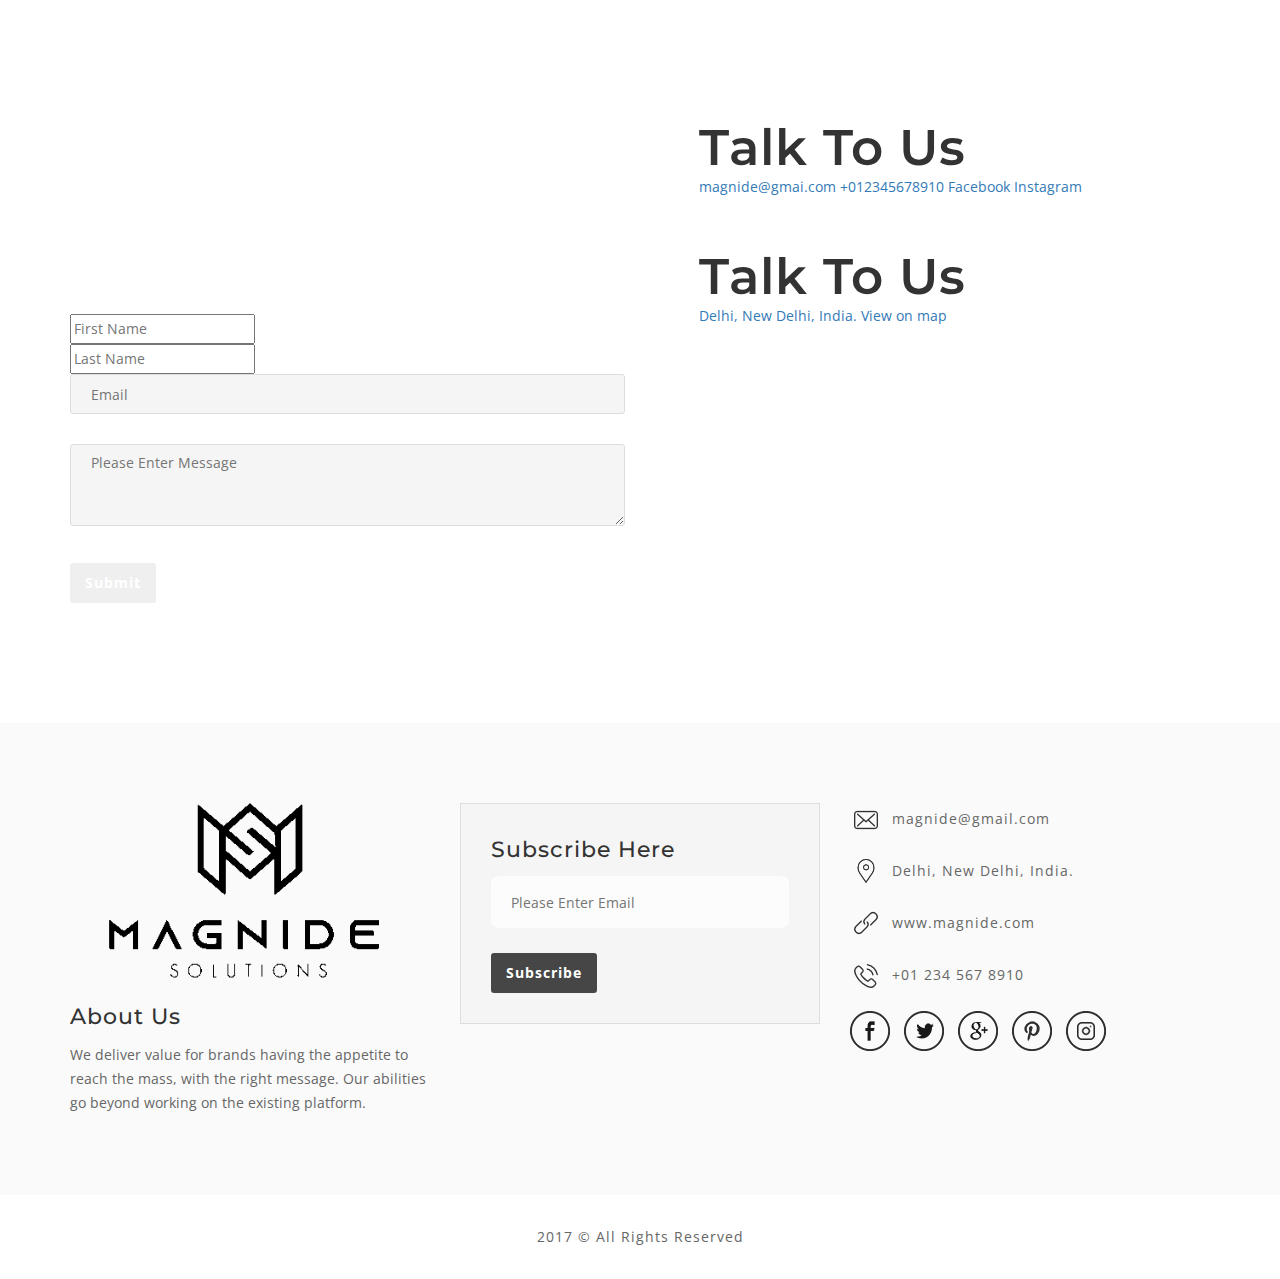
==== contact.html @ f5169014 "Add files via upload" ====
<!doctype html>
<html lang="en">

<head>
    <meta charset="utf-8">
    <meta http-equiv="X-UA-Compatible" content="IE=edge">
    <meta name="viewport" content="width=device-width, initial-scale=1">
    <title>Contact us | Magnide Solutions</title>
    <!-- FAVICON LINK -->
    <link rel="shortcut icon" href="images/favicon.html" type="image/x-icon">
    <!-- STYLESHEETS -->
    <!-- BOOTSTRAP CSS -->
    <link rel="stylesheet" type="text/css" href="css/vendor/bootstrap.min.css">
    <link rel="stylesheet" type="text/css" href="css/vendor/bootstrap-theme.min.css">
    <!-- FONT AWESOME -->
    <link rel="stylesheet" type="text/css" href="css/vendor/font-awesome/css/font-awesome.min.css" />
    <!-- MAGNIFIC LIGHT BOX -->
    <link rel="stylesheet" type="text/css" href="css/vendor/magnific/magnific-popup.css">
    <!-- CAROUSEL STYLE LINK -->
    <link rel="stylesheet" type="text/css" href="css/vendor/owl-carousel/owl.carousel.css">
    <link rel="stylesheet" type="text/css" href="css/vendor/owl-carousel/owl.theme.css">
    <link rel="stylesheet" type="text/css" href="css/vendor/owl-carousel/carousel.css">
    <!-- CUSTOM CSS -->
    <link rel="stylesheet" type="text/css" href="css/custom/style.css">
</head>

<body data-spy="scroll" data-target=".navbar-fixed-top" data-offset="100">
    <!--================================= NAVIGATION START ==========================================-->
    <header>
        <nav class="topbar navbar navbar-default navbar-fixed-top clearfix" id="top-nav">
            <div class="container">
                <div class="logo-image">
                    <a href="index.html"><img src="images/logo.png" alt="150x50" width="150" /></a>
                </div>
                <div class="navbar-right nav">
                    <div class="navbar-header">
                        <button type="button" class="navbar-toggle collapsed" data-toggle="collapse"
                            data-target="#bs-example-navbar-collapse-1" aria-expanded="false">
                            <span class="sr-only">Toggle navigation</span>
                            <span class="icon-bar"></span>
                            <span class="icon-bar"></span>
                            <span class="icon-bar"></span>
                        </button>
                    </div>
                    <div class="collapse navbar-collapse" id="bs-example-navbar-collapse-1">
                        <div class="collapse navbar-collapse">
                            <ul class="nav navbar-nav" id="menu_1">
                                <li class="menu">
									<a href="#home" class="n-pagescroll">
										Home
									</a>
								</li>
								<li class="menu">
									<a href="#services" class="n-pagescroll">
										Services
									</a>
								</li>
								<li class="menu">
									<a href="#testimonial" class="n-pagescroll">
										Testimonial
									</a>
								</li>
								<li class="menu">
									<a href="#news" class="n-pagescroll">
										News
									</a>
								</li>
								<li class="menu">
									<a href="#" class="n-pagescroll">
										Contact
									</a>
								</li>
                            </ul>
                        </div>
                    </div>
                </div>
                <!-- /.navbar-collapse -->
            </div>
        </nav>
    </header>
    <!--================================= NAVIGATION END ==========================================-->


    <style>
        .contact-span {
            color: #fff;
            font-size: 81px;
            line-height: 1.2;
            font-weight: 500;
        }
    </style>

    <!--================================= FORM SECTION START ==========================================-->
    <div class="section-padding contact-bg" id="contact">
        <div class="container">
            <div class="row">
                <div class="col-sm-6 ">
                    <span class="contact-span">How can we Help you?</span>
                    <div class="form-col-1 no-padding">
                        <form class="contact-form-1" method="POST">
                            <div class="form-div-2-wp">
                                <div class="form-div-2">

                                    <input class="form-input" type="text" name="name" value="" placeholder="First Name"
                                        required autocomplete="off">
                                </div>
                                <div class="form-div-2">

                                    <input class="form-input" type="text" name="name" value="" placeholder="Last Name"
                                        required autocomplete="off">
                                </div>
                            </div>
                            <div class="form-div-1">

                                <input class="form-input form-input-email" type="email" name="email" value=""
                                    placeholder="Email" required autocomplete="off">
                            </div>
                            <div class="form-div-1">

                                <textarea class="form-message" name="message" cols="40" rows="3"
                                    placeholder="Please Enter Message" required autocomplete="off"></textarea>
                            </div>
                            <div class="button form-btn text-left">
                                <button type="submit" class="btn btn-contact submit">Submit</button>
                            </div>
                            <div class="messageDiv"> <span class="sucessMessage"> </span> <span class="failMessage">
                                </span> </div>
                        </form>
                    </div>
                </div>
                <div class="col-sm-6 contact-img" id="canvas1" style="padding: 0 5%;">
                    <div class="contact-right-wrapper">
                        <h1 class="contact-r-h contact-info">
                            Talk to Us
                        </h1>
                        <a href="#" class="contact-info" style="margin-top: 30px;">
                            magnide@gmai.com
                        </a>
                        <a href="#" class="contact-info">
                            +012345678910
                        </a>
                        <a href="#" class="contact-info">
                            Facebook
                        </a>
                        <a href="#" class="contact-info">
                            Instagram
                        </a>
                        <h1 class="contact-r-h contact-info" style="margin-top: 50px;">
                            Talk to Us
                        </h1>
                        <a href="#" class="contact-info" style="margin-top: 30px;">
                            Delhi, New Delhi, India.
                        </a>
                        <a href="#" class="contact-info">
                            View on map
                        </a>
                    </div>
                </div>
            </div>
        </div>
    </div>
    <!--================================= FORM SECTION ENDS ==========================================-->

    <!--================================= FOOTER-1 START ==========================================-->
    <div class="footer-section section-padding">
        <div class="container">
            <div class="row">
                <div class="col-sm-4 footer-col">
                    <div class="footer-logo">
                        <a href="#"><img src="./images/logo.png" alt="250x80" class="img-responsive" /></a>
                    </div>
                    <h4>About Us</h4>
                    <p>We deliver value for brands having the appetite to reach the mass, with the right message. Our
                        abilities go beyond working on the existing platform.
                    </p>
                </div>
                <div class="col-sm-4 footer-col-1">

                    <div id="mc_embed_signup" class="subscribe-form">
                        <h4>Subscribe Here</h4>
                        <form
                            action="http://evethemes.us11.list-manage.com/subscribe/post?u=a795532c55a578843e04b09c0&amp;id=fa362f029a"
                            method="post" id="mc-embedded-subscribe-form" name="mc-embedded-subscribe-form"
                            class="validate form7 clearfix" novalidate>

                            <input class="subscribe-input" type="email" name="EMAIL" value="" id="mce-EMAIL"
                                placeholder="Please Enter Email">
                            <div class="subscribe-btn">
                                <button class="btn btn-1" id="mc-embedded-subscribe" type="submit">
                                    Subscribe
                                </button>
                            </div>

                            <div id="mce-responses">
                                <div class="response response-msg" id="mce-error-response"></div>
                                <div class="response response-msg" id="mce-success-response"></div>
                            </div>
                        </form>
                        <div id="ResultMsg" class="message">
                            <p class="SuccessMsg"></p>
                            <p class="FailureMsg"></p>
                        </div>
                    </div>

                </div>
                <div class="col-sm-4">
                    <div class="contact-div">
                        <ul class="content-ul contact-address contact-address-space">
                            <li><img src="images/32x32x5.png" alt="32x32x5" /></li>
                            <li>
                                <p><a href="#">magnide@gmail.com</a> </p>
                            </li>
                        </ul>
                        <ul class="content-ul contact-address contact-address-space">
                            <li><img src="images/32x32x6.png" alt="32x32x6" /></li>
                            <li>
                                <p>Delhi, New Delhi, India. </p>
                            </li>
                        </ul>
                        <ul class="content-ul contact-address contact-address-space">
                            <li><img src="images/32x32x7.png" alt="32x32x7" /></li>
                            <li>
                                <p><a href="#">www.magnide.com</a> </p>
                            </li>
                        </ul>
                        <ul class="content-ul contact-address">
                            <li><img src="images/32x32x8.png" alt="32x32x8" /></li>
                            <li>
                                <p> +01 234 567 8910</p>
                            </li>
                        </ul>
                    </div>
                    <ul class="content-ul footer1-icon">
                        <li><a href="#"><img src="images/40x40x1.png" alt="40x40x1" /></a></li>
                        <li><a href="#"><img src="images/40x40x2.png" alt="40x40x2" /></a></li>
                        <li><a href="#"><img src="images/40x40x3.png" alt="40x40x3" /></a></li>
                        <li><a href="#"><img src="images/40x40x4.png" alt="40x40x4" /></a></li>
                        <li><a href="#"><img src="images/40x40x5.png" alt="40x40x5" /></a></li>
                    </ul>
                </div>
            </div>
        </div>
    </div>
    <!--================================= FOOTER-1 END ==========================================-->

    <!--================================= COPYRIGHT-1 START ==========================================-->
    <footer class="copyright-bg">
        <div class="container copyright text-center">
            <p>2017 &copy; All Rights Reserved</p>
        </div>
    </footer>
    <!--================================= COPYRIGHT-1 END ==========================================-->
    <!-- JQUERY LIBRARY -->
    <script type="text/javascript" src="js/vendor/jquery.min.js"></script>
    <!-- BOOTSTRAP -->
    <script type="text/javascript" src="js/vendor/bootstrap.min.js"></script>
    <!-- SLIDER JS FILES -->
    <script type="text/javascript" src="js/vendor/slider/owl.carousel.min.js"></script>
    <script type="text/javascript" src="js/vendor/slider/owl-slider.js"></script>
    <!-- COUNTER JS FILES -->
    <script type="text/javascript" src="js/vendor/counter/counter-lib.js"></script>
    <script type="text/javascript" src="js/vendor/counter/jquery.counterup.min.js"></script>
    <!-- MAGNIFIC LIGHT BOX -->
    <script type="text/javascript" src="js/vendor/magnific/jquery.magnific-popup.js"></script>
    <!-- SUBSCRIBE MAILCHIMP -->
    <script type="text/javascript" src="js/vendor/subscribe/subscribe_validate.js"></script>
    <!-- FORM VALIDATION -->
    <script type="text/javascript" src="js/vendor/validate/jquery.validate.min.js"></script>
    <!-- SHUFFLE JS FILES -->
    <script type="text/javascript" src="js/vendor/shuffle/modernizr.custom.min.js"></script>
    <script type="text/javascript" src="js/vendor/shuffle/jquery.shuffle.js"></script>
    <script type="text/javascript" src="js/vendor/shuffle/page.js"></script>
    <script type="text/javascript" src="js/vendor/shuffle/evenheights.js"></script>
    <script type="text/javascript" src="js/vendor/shuffle/homepage.js"></script>
    <!-- NUMBER VALIDATION JS FILES -->
    <script type="text/javascript" src="js/vendor/number.js"></script>
    <!-- THEME JS -->
    <script type="text/javascript" src="js/custom/custom.js"></script>
</body>

</html>
---- css/vendor/owl-carousel/carousel.css ----
@charset "utf-8";

/*======================================= CAROUSEL AND TESTIMONIAL SLIDER START ====================================================================*/

#owl-demo1 .item,
#owl-demo .item {
  background-color:transparent;
  margin: 0px 10px;
  color: #FFF;
  -webkit-border-radius: 3px;
  -moz-border-radius: 3px;
  border-radius: 3px;
  text-align: center;
}

.customNavigation{
  text-align: center;
}

/*use styles below to disable ugly selection*/
.customNavigation a{
  -webkit-user-select: none;
  -khtml-user-select: none;
  -moz-user-select: none;
  -ms-user-select: none;
  user-select: none;
  -webkit-tap-highlight-color: rgba(0, 0, 0, 0);
}

/*
#owl-demo1 .owl-controls .owl-page span,
.owl-theme .owl-controls .owl-page span  {
	display:none !important;
}*/

/*======================================= CAROUSEL AND TESTIMONIAL SLIDER END ====================================================================*/
---- css/custom/style.css ----
/*========================================== MASTER STYLESHEET ===================================================================

	Project     :	WHITE TEMPLATES
	Version     :	1.0
	Last Change : 	19/08/2017
	Primary Use :   WHITE TEMPLATES

=================================================================================================================================*/
/*========================================== LAYOUT ===================================================================

		1.GLOBAL STYLES
		2.COMMON STYLES	
		3.NAVIGATION		
		4.BUTTON	
		5.HEADER
		6.SERVICES
		7.THREE COLUMN
		8.TWO COLUMN
		9.COUNTER
		10.TESTIMONIAL
		11.NEWS
		12.PRICE TABLE
		13.CONTACT
		14.SUBSCRIBE
		15.TEAM
		16.GALLERY
		17.FOOTER
		18.MEDIA QUERIES

=================================================================================================================================*/
/*========================================== COLOR CODES =========================================================================

	Background         :#ffffff [White]
	Theme Color        :#1d1d1d and #212121 [Black]	
	Main Heading Color :#ffffff [white]	
	Content Color      :#ffffff [white]	

======================================= ==========================================================================================*/
/*========================================== TYPOGRAPHY =========================================================================

	Heading:font-family: 'Montserrat', serif;	
	Body :font-family: 'Open Sans', sans-serif , Arial , Vedana  , Trebuchet MS;

=================================================================================================================================*/
/*========================================== 1.GLOBAL CSS START ===========================================*/

@import url('https://fonts.googleapis.com/css?family=Montserrat:100,100i,200,200i,300,300i,400,400i,500,500i,600,600i,700,700i,800,800i,900,900i');
@import url('https://fonts.googleapis.com/css?family=Open+Sans:300,300i,400,400i,600,600i,700,700i,800,800i');
body {
    background: #ffffff;
    color: #666666;
    font-family: 'Open Sans', sans-serif, Arial, Verdana, 'Trebuchet MS';
    font-size: 14px;
    font-weight: 400;
    line-height: 24px;
}
a {
    outline: none !important;
    text-decoration: none !important;
}
h1,
h2,
h3,
h4,
h5,
p {
    margin: 0;
}
h1 {
    color: #333333;
    font-family: 'Montserrat', sans-serif;
    font-size: 50px;
    font-weight: 600;
    letter-spacing: 1px;
    line-height: 55px;
    text-transform: capitalize;
}
h2 {
    color: #333333;
    font-family: 'Montserrat', sans-serif;
    font-size: 35px;
    font-weight: 500;
    letter-spacing: 1px;
    line-height: 45px;
    text-transform: capitalize;
}
h3 {
    color: #333333;
    font-family: 'Montserrat', sans-serif;
    font-size: 28px;
    font-weight: 500;
    letter-spacing: 1px;
    line-height: 38px;
    text-transform: capitalize;
}
h4 {
    color: #333333;
    font-family: 'Montserrat', sans-serif;
    font-size: 22px;
    font-weight: 500;
    letter-spacing: 1px;
    line-height: 32px;
    text-transform: capitalize;
}
h5 {
    color: #333333;
    font-family: 'Montserrat', sans-serif;
    font-size: 16px;
    font-weight:500;
    letter-spacing: 1px;
    line-height: 26px;
    text-transform: capitalize;
}
h6 {
    color: #333333;
    font-family: 'Montserrat', sans-serif;
    font-size: 15px;
    font-weight: 500;
    letter-spacing: 1px;
    line-height: 25px;
    text-transform: capitalize;
}
.navbar-default .navbar-nav > li > a {
    text-transform: uppercase;
}
.text-center {
    text-align: center;
}
.text-left {
    text-align: left;
}
.text-right {
    text-align: right;
}
/*========================================== 1.GLOBAL CSS END ===========================================*/
/*========================================== 2.COMMON CSS START ===========================================*/

.section-padding {
    padding-top: 80px;
    padding-bottom: 80px;
}
.gallery-padding {
    padding-top: 80px;
    padding-bottom: 50px;
}
.section-1-bg {
    background-color: #fafafa;
}
.section-2-bg {
    background-color: #f2f2f2;
}
.theme-bg {
    background-color: #f94b71;
}
.footer-section {
    background-color: #fafafa;
}
.copyright-bg {
    background-color: f2f2f2;
}
.heading-div-1 {
    padding-bottom: 40px;
}
.image-bottom-space {
    padding-bottom: 25px;
}
.image-bottom-space1 {
    padding-bottom: 15px;
}
.image-top-space {
    padding-top: 25px;
}
.content-top-space {
    padding-top: 15px;
}
.content-top-space1 {
    padding-top: 10px;
}
.btn-top-space1 {
    margin-top: 10px;
}
.content-bottom-space {
    padding-bottom: 20px;
}
.bgimage-property {
    background-position: center center;
    background-repeat: no-repeat;
    background-size: cover;
}
.readmore {
    color: #f94b71;
    font-size: 14px;
    font-weight: 600;
    letter-spacing: 1px;
    padding-top: 10px;
    text-transform:capitalize;
}
.readmore:hover {
    color: #f94b71;
}
.readmore1 {
    color: #333333;
    font-size: 14px;
    font-weight: 600;
    letter-spacing: 1px;
    padding-top: 10px;
    text-transform:capitalize;
}
.readmore1:hover {
    color: #333333;
}
.content-ul {
    padding-left: 0;
    margin-bottom: 0;
}
.content-ul li {
    list-style: none;
}
.underline {
    background-color: #333333;
    width: 60px;
    height: 2px;
    margin: 5px auto 0 auto;
}
.underline-1 {
    background-color: #333333;
    width: 60px;
    height: 2px;
    margin: 5px 0 0 0;
}
/*========================================== 2.COMMON CSS END ===========================================*/
/*========================================== 3.NAVIGATION START ===========================================*/

.fixed-header {
    border-radius: 0;
    position: fixed;
    top: 0;
    left: 0;
    width: 100%;
    z-index: 99;
    box-shadow: 0 0 5px rgba(0, 0, 0, 0.3) !important;
}
.navbar-right {
    margin-right: 0;
}
.navbar-default .navbar-nav > li > a:active,
.navbar-default .navbar-nav > li > a:focus,
.navbar-default .navbar-nav > li > a:hover,
.navbar-default .navbar-nav.clearfix.fixed-header> li > a.active {    
    transition: all 1.3s;
}
.navbar-default .navbar-nav > .active > a,
.navbar-default .navbar-nav > .open > a {
    background-image: none;
    box-shadow: none;
}
.navbar {
    border: none !important;
}
.navbar-brand,
.navbar-nav > li > a {
    text-shadow: none;
}
.topbar.navbar-default {
    background-image: none !important;
    border: none !important;
    box-shadow: none;
}
#top-nav.navbar-default {
    background-color: rgba(255, 255, 255, 0.9);
    box-shadow: 0 0 5px rgba(0, 0, 0, 0.3) !important;
}
.navbar-nav > li > a {
    color: #666666 !important;
    font-size: 14px;
    font-weight: 600;
    letter-spacing: 0.5px;
    padding: 0 15px;
    transition: all 1.3s;
	-webkit-transition:all 1.3s;
    -moz-transition: all 1.3s;
}
.navbar-nav > li {
    padding: 0;
	margin-left:10px;
	margin-right:10px;
}
.pagescroll {
	-webkit-transition: 0.3s ease;
    -moz-transition: 0.3s ease;
    transition: 0.3s ease;
    padding: 20px 5px !important;
    text-decoration: none;
    border-top: 2px solid transparent;
    border-bottom: 2px solid transparent;
}
.navbar-nav {
    margin-top: 7px;
}
.navbar-nav > li > a.active,
.navbar-nav > .active > a,
.navbar-nav > .active > a:focus,
.navbar-nav > .active > a:hover,
.navbar-default .navbar-nav > li > a:hover,
.pagescroll:hover {
    color: #333333 !important;
    border-top: 2px solid #333333;
    border-bottom: 2px solid #333333;
    padding: 6px 5px !important;
    margin: 14px 0;
}
.logo-image {
    float: left;
    padding-bottom: 10px;
    padding-top: 10px;
}
.navbar-collapse {
    padding-left: 0;
    padding-right: 0;
}
.navbar-default .navbar-nav > .active > a,
.navbar-default .navbar-nav > .active > a:focus,
.navbar-default .navbar-nav > .active > a:hover {
    background-color: transparent;
}
/*========================================== 3.NAVIGATION END ===========================================*/
/*========================================== 4.BUTTON START ===========================================*/

.btn {
    border: none;
    -webkit-border-radius: 3px;
    -moz-border-radius: 3px;
    border-radius: 3px;
    color: #ffffff;
    cursor: pointer;
    font-size: 14px;
    font-weight: bold;
    letter-spacing: 1px;
    outline: none;
    padding: 10px 15px;
   text-transform: capitalize;
}
.btn.btn-1 {
    background-color: rgba(51, 51, 51, 0.9);
    box-shadow: inset 0 0 0 0 #ffffff;
    -webkit-transition: ease-out 0.4s;
    -moz-transition: ease-out 0.4s;
    transition: ease-out 0.4s;
}
.btn-1:hover {
    color: #333333;
    box-shadow: inset 0 0 0 50px #ffffff;
    background-color: transparent;
	-webkit-transition: ease-out 0.4s;
    -moz-transition: ease-out 0.4s;
    transition: ease-out 0.4s;
}
.btn-top-space {
    margin-top: 25px;
}
.pricing-btn .btn-1 {
    background-color: #eeeeee;
    color: #333333;
}
.pricing-btn .btn-1:hover {
    background-color: #eeeeee;
    color: #333333;
}
.pricing-btn-1 .btn-1 {
    background-color: #dedede;
    color: #333333;
}
.pricing-btn-1 .btn-1:hover {
    background-color: #dedede;
    color: #333333;
}
/*========================================== 4.BUTTON END ===========================================*/
/*========================================== 5.HEADER START ===========================================*/

.header-bgimage-1 {
    background-image: url("../../images/1920x900x1.jpg");
    position: relative;
}
.header-padding {
    padding-bottom: 200px;
    padding-top: 200px;
}
.header-div-1 h1 {
    color: #333333;
    font-size: 50px;
    font-weight: 600;
    letter-spacing: 10px;
    margin-bottom: 20px;
    margin-top: 30px;
    text-transform: uppercase;
}
.header-div-1 h1 span {
	 font-size: 30px;
}
.header-bgimage-1 .first-para {
    color: #333333;
    font-size: 14px;
    font-weight:600;
    letter-spacing: 3px;
    line-height: 24px;
	text-transform: uppercase;
}
.header-bgimage-1 .second-para {
    color: #333333;
    font-size: 16px;
    font-weight:600;
    letter-spacing: 3px;
    line-height: 24px;
}
.header-div-1 .btn-1 {
    background-color: rgba(51, 51, 51, 0.9);
    color: #ffffff;
    font-size: 14px;
    font-weight: bold;
    letter-spacing: 1px;
    text-transform: capitalize;
}
.header-div-1 .btn-1:focus,
.header-div-1 .btn-1:hover {
     color: #333333;
    box-shadow: inset 0 0 0 50px #ffffff;
    background-color: transparent;
	-webkit-transition: ease-out 0.4s;
    -moz-transition: ease-out 0.4s;
    transition: ease-out 0.4s;
}
.header-btn {
    margin-top: 30px;
}
.header-div-3 {
	padding-top:100px;
}

/*slider*/
.owl-demo .owl-controls,
.owl-demo .owl-dots {
    display: none !important;
}
#owl-demo1 .item,
#owl-demo .item {
    margin: 0;
}
.owl-carousel {
    position: relative;
    height: 100%;
}
.slider1-padding {
    padding-bottom: 225px;
    padding-top: 225px;
}
.slider-image1 {
    background-image: url("../../images/slider-image-1.jpg");
}
.slider-image2 {
    background-image: url("../../images/slider-image-2.jpg");
}
.slider-image3 {
    background-image: url("../../images/slider-image-3.jpg");
}
.slider-image1 .header-div-1 h1 {
    color: #333333;
    font-size: 50px;
    font-weight: 600;
    letter-spacing: 10px;
    margin-bottom: 20px;
    margin-top: 30px;
    text-transform: uppercase;
}
.slider-image1 h1 span {
	 font-size: 30px;
}
.slider-image1 .first-para {
    color: #333333;
    font-size: 14px;
    font-weight:600;
    letter-spacing: 3px;
    line-height: 24px;
	text-transform: uppercase;
}
.slider-image1 .second-para {
    color: #333333;
    font-size: 16px;
    font-weight:600;
    letter-spacing: 3px;
    line-height: 24px;
}
.slider-image1 .header-div-1 .btn-1 {
   background-color: rgba(51, 51, 51, 0.9);
    color: #ffffff;
    font-size: 14px;
    font-weight: bold;
    letter-spacing: 1px;
    text-transform: capitalize;
}
.slider-image1 .header-div-1 .btn-1:focus,
.slider-image1 .header-div-1 .btn-1:hover {
    color: #333333;
    box-shadow: inset 0 0 0 50px #ffffff;
    background-color: transparent;
	-webkit-transition: ease-out 0.4s;
    -moz-transition: ease-out 0.4s;
    transition: ease-out 0.4s;
}
.slider-image1 .header-div-1 {
    margin: 0 auto;
    width: 80%;
}

.slider-image2 .header-div-1 h1 {
    color: #333333;
    font-size: 50px;
    font-weight: 600;
    letter-spacing: 10px;
    margin-bottom: 20px;
    margin-top: 30px;
    text-transform: uppercase;
}
.slider-image2 h1 span {
	 font-size: 30px;
}
.slider-image2 .first-para {
    color: #333333;
    font-size: 14px;
   font-weight:600;
    letter-spacing: 3px;
    line-height: 24px;
	text-transform: uppercase;
}
.slider-image2 .second-para {
    color: #333333;
    font-size: 16px;
    font-weight:600;
    letter-spacing: 3px;
    line-height: 24px;
}
.slider-image2 .header-div-1 .btn-1 {
background-color: rgba(51, 51, 51, 0.9);
    color: #ffffff;
    font-size: 14px;
    font-weight: bold;
    letter-spacing: 1px;
    text-transform: capitalize;
}
.slider-image2 .header-div-1 .btn-1:focus,
.slider-image2 .header-div-1 .btn-1:hover {
    color: #333333;
    box-shadow: inset 0 0 0 50px #ffffff;
    background-color: transparent;
	-webkit-transition: ease-out 0.4s;
    -moz-transition: ease-out 0.4s;
    transition: ease-out 0.4s;
}
.slider-image2 {
    text-align: left;
}

.slider-image3 .header-div-1 h1 {
    color: #333333;
    font-size: 50px;
    font-weight: 600;
    letter-spacing: 10px;
    margin-bottom: 20px;
    margin-top: 30px;
    text-transform: uppercase;
}
.slider-image3 h1 span {
	 font-size: 30px;
}
.slider-image3 .first-para {
    color: #333333;
    font-size: 14px;
    font-weight:600;
    letter-spacing: 3px;
    line-height: 24px;
	text-transform: uppercase;
}
.slider-image3 .second-para {
   color: #333333;
    font-size: 16px;
    font-weight:600;
    letter-spacing: 3px;
    line-height: 24px;
}
.slider-image3 .header-div-1 .btn-1 {
   background-color: rgba(51, 51, 51, 0.9);
    color: #ffffff;
    font-size: 14px;
    font-weight: bold;
    letter-spacing: 1px;
    text-transform: capitalize;
}
.slider-image3 .header-div-1 .btn-1:focus,
.slider-image3 .header-div-1 .btn-1:hover {
     color: #333333;
    box-shadow: inset 0 0 0 50px #ffffff;
    background-color: transparent;
	-webkit-transition: ease-out 0.4s;
    -moz-transition: ease-out 0.4s;
    transition: ease-out 0.4s;
}

/*header form*/
.header-div-3 h1 {
    color: #333333;
    font-size: 50px;
    font-weight: 600;
    letter-spacing: 10px;
    margin-bottom: 20px;
    margin-top: 30px;
    text-transform: uppercase;
}
.header-div-3 h1 span {
	 font-size: 30px;
}
.header-bgimage-3 .first-para {
    color: #333333;
    font-size: 14px;
    font-weight:600;
    letter-spacing: 3px;
    line-height: 24px;
	text-transform: uppercase;
}
.header-bgimage-3 .second-para {
    color: #333333;
    font-size: 16px;
    font-weight:600;
    letter-spacing: 3px;
    line-height: 24px;
}
.form-div {
    position: relative;
    margin-bottom: 20px;
}
.form-div textarea {
    color: #333333;
    border: none;
    background-color: rgba(255, 255,255, 0.5);
    border-radius: 3px;
    padding-left: 65px;
    padding-right: 20px;
    padding-top: 10px;
    width: 100%;
	position:relative;
}
.form-div input {
    color: #333333;
    border: none;
    background-color: rgba(255, 255, 255, 0.5);
    border-radius: 3px;
    height: 40px;
    padding-left: 65px;
    padding-right: 20px;
    width: 100%;
	position:relative;
}
.form-section h3 {
    color: #333333;
    margin-bottom: 20px;
}
.form-div label {
    display: none !important;
}
.form-col .form-message.error,
.form-col .form-input.error {
    background-color: rgba(255, 0, 0, 0.5);
}
.header-bgimage-3 {
    background-image: url("../../images/1920x900x2.jpg");
    padding-bottom: 100px;
    padding-top: 100px;
}
.form-div i {
	color:#eeeeee;
	background-color:rgba(0,0,0,0.6);
	position:absolute;
	padding-left:20px;
	border-top-left-radius:3px;
	border-bottom-left-radius:3px;
	width:50px;
	line-height:40px;
	height:40px;
}
.header-div-3 .btn-1 {
    background-color: rgba(51, 51, 51, 0.9);
    color: #ffffff;
    font-size: 14px;
    font-weight: bold;
    letter-spacing: 1px;
   text-transform: capitalize;
}
.header-div-3 .btn-1:focus,
.header-div-3 .btn-1:hover {
     color: #333333;
    box-shadow: inset 0 0 0 50px #ffffff;
    background-color: transparent;
	-webkit-transition: ease-out 0.4s;
    -moz-transition: ease-out 0.4s;
    transition: ease-out 0.4s;
}
.form-col {
	background-color:rgba(0,0,0,0.1);
	padding:20px 20px 30px 20px;
}

/*========================================== 5.HEADER END ===========================================*/
/*========================================== 6.SERVICES START ===========================================*/

.services-div {
    background-color: #fafafa;
    border: 1px solid #f2f2f2;
    border-radius: 3px;
    padding: 40px 20px;
	height: 360px;
    position: relative;
	-webkit-transition: all 0.3s ease-in-out;
    -moz-transition: all 0.3s ease-in-out;
    transition: all 0.3s ease-in-out;
}
.services-div h5 a {
    color: #333333;
}
.services-div p {
    color: #666666;
}
.services-div:hover {   
    border-bottom: 2px solid #999999;
    -webkit-transition: all 0.8s ease-in-out;
    -moz-transition: all 0.8s ease-in-out;
    transition: all 0.8s ease-in-out;
}

.services-div:hover img{
	margin-top:-80px;
	 -webkit-transition: all 0.8s ease-in-out;
    -moz-transition: all 0.8s ease-in-out;
    transition: all 0.8s ease-in-out;
}

.services-space {
    margin-top: 30px;
}
.services-row .col-md-3:nth-child(5) {
    clear: both;
}
/*========================================== 6.SERVICES END ===========================================*/
/*========================================== 7.THREE COLUMN START ===========================================*/

.three-col-div {
    background-color: #f9f9f9;
    border: 1px solid #dddddd;
    border-bottom-left-radius: 3px;
    border-bottom-right-radius: 3px;
    margin: 0 auto;
    padding: 20px 25px 30px 25px;
    position: relative;
}
.three-col img {
    border-top-left-radius: 3px;
    border-top-right-radius: 3px;
    overflow-x: hidden;
    overflow-y: hidden;  
	-webkit-transition: opacity 0.5s ease 0s, -webkit-transform 5s ease 0s;
	 -moz-transition: opacity 0.5s ease 0s, transform 5s ease 0s;
	transition: opacity 0.5s ease 0s, transform 5s ease 0s;
}
.three-img {
    display: block;
    margin-bottom: 0;
    margin-left: 0;
    margin-right: 0;
    margin-top: 0;
    overflow-x: hidden;
    overflow-y: hidden;
}
.three-col:hover img {
    opacity: 0.9;
    -webkit-transform: scale(1.2);
	 -moz-transform:scale(1.2);
	transform: scale(1.2);
    overflow-x: hidden;
    overflow-y: hidden;
}
.three-col {
    position: relative;
}
/*========================================== 7.THREE COLUMN END ===========================================*/
/*========================================== 8.TWO COLUMN START ===========================================*/
/*features*/
.features-col h4 a {
    color: #333333;
}
.features-col li {
    background-color: #f5f5f5;
    border: 1px solid #dddddd;
    padding: 20px;
}
.list-ul li:nth-child(3),
.list-ul li:nth-child(2),
.list-ul li:nth-child(1) {
    margin-bottom: 20px;
}
.list-div-left,
.list-div-body {
    display: table-cell;
}
.list-div-left {
    padding-right: 20px;
    vertical-align: top;
    width: 60px;
}
.content-top-space-2 {
    margin-top: 10px;
}
/*two col left and right*/
.two-left-right-bg .two-left-div {
    padding-bottom: 80px;
    padding-top: 80px;
}
.two-left-div {
    padding-left: 40px;
    padding-right: 30px;
}
.two-right-div {
    padding-left: 107px;
    padding-right: 30px;
}
.two-right-main .two-right-div {
    padding-bottom: 80px;
    padding-top: 80px;
}
.two-right-div h3 a,
.two-left-div h3 a {
    color: #333333;
}
.two-left-bgimage {
    background-image: url("../../images/1000x530x1.jpg");
    height: 475px;
    width: 50%;
}
.two-right-bgimage {
    background-image: url("../../images/1000x530x2.jpg");
    height: 472px;
    width: 50%;
}
/*========================================== 8.TWO COLUMN END ===========================================*/
/*========================================== 9.COUNTER START ===========================================*/

.counter-bgimage {
    background-image: url("../../images/1920x400.jpg");
    padding-bottom: 120px;
    padding-top: 120px;
}
.counter-value {
    color: #333333;
    font-size: 45px;
    font-weight: 700;
    letter-spacing: 1px;
    line-height: 40px;
    margin: 0 auto 20px auto;
}
.counter-title {
    color: #333333;
    font-size: 16px;
    font-weight: 600;
    letter-spacing: 1px;
    text-transform: uppercase;
}
.counter-div .col-md-4 {
    padding-left: 10px;
    padding-right: 10px;
}
.counter-div img {
    padding-bottom: 15px;
}
.counter-div .counter-value {
    margin-bottom: 10px;
}
/*========================================== 9.COUNTER END ===========================================*/
/*========================================== 10.TESTIMONIAL START ===========================================*/

.testimonial-bg {
    background-image: url("../../images/1920x700x2.jpg");
}
.testimonial-div {
    margin-bottom: 20px;
}
.testimonial-para {
    color: #333333;
    font-style: italic;
    padding-top: 20px;
    text-align: left;
    width: 80%;
}
.testimonial-bg h2 {
    color: #333333;
}
.testimonial-name-div {
    display: table;
    padding-top: 30px;
}
.testimonial-name {
    color: #333333;
    font-size: 16px;
    font-weight: 600;
    letter-spacing: 1px;
    text-align: left;
}
.testimonial-name1 {
    color: #444444;
    font-size: 14px;
    font-style: italic;
    letter-spacing: 1px;
    text-align: left;
}
.testimonial-name-div .list-div-body {
    padding-top: 15px;
}
.testimonial-name-div img {
    border-radius: 3px;
}
.owl-carousel.testimonial .owl-item img {
    width: auto;
}
/*========================================== 10.TESTIMONIAL END ===========================================*/
/*========================================== 11.NEWS START ===========================================*/

.news-ul {
    display: inline;
    display: inline-table;
}
.news-ul li {
    display: table-cell;
}
.news-ul li:nth-child(1) {
    padding-right: 10px;
    vertical-align: text-top;
}
.news-ul li:nth-child(2) {
    vertical-align: middle;
}
.news-ul p a:hover {
    color: #333333;
}
.news-col {
    background-color: #f5f5f5;
    border: 1px solid #dddddd;
    padding: 20px;
}
.news-col h4 {
    font-weight: 600;
    margin-bottom: 10px;
    margin-top: 5px;
}
.news-col h4 a {
    color: #333333;
}
.news-ul p {
    color: #666666;
    font-size: 14px;
    font-weight: normal;
    letter-spacing: 1px;
    text-transform: uppercase;
}
.news-ul p a {
    color: #777777;
}
.news-ul-1 {
    float: right;
}
.news1-div {
    border-bottom: 1px solid #f94b71;
    padding-top: 6px;
    padding-bottom: 7px;
}
.news-row-2 {
    margin-top: 35px;
}
.news-img img {
    overflow-x: hidden;
    overflow-y: hidden;
   -webkit-transition: opacity 0.5s ease 0s, -webkit-transform 5s ease 0s;
	 -moz-transition: opacity 0.5s ease 0s, transform 5s ease 0s;
	transition: opacity 0.5s ease 0s, transform 5s ease 0s;
}
.news-img {
    display: block;
    margin-bottom: 0;
    margin-left: 0;
    margin-right: 0;
    margin-top: 0;
    overflow-x: hidden;
    overflow-y: hidden;
}
.news-row-2:hover>.col-sm-4 .news-img img,
.news-row-1:hover>.col-sm-4 .news-img img {
    opacity: 0.9;
	  -webkit-transform: scale(1.2);
	  -moz-transform: scale(1.2);
    transform: scale(1.2);
    overflow-x: hidden;
    overflow-y: hidden;
}
.news-row-2,
.news-row-1 {
    position: relative;
}
/*========================================== 11.NEWS END ===========================================*/
/*========================================== 12.PRICE TABLE START ===========================================*/

.price-line {
    position: relative;
}
.price-line:hover .price-line-common.light:before,
.price-line:hover .price-line-common.light:after {
    border-bottom-color: #333333;
    border-left-color: #333333;
    border-right-color: #333333;
    border-top-color: #333333;
}
.price-line .price-line-1:after {
    border-bottom-width: 1px;
    border-left-width: 0;
    border-right-width: 1px;
    border-top-width: 0;
    bottom: 0;
    right: 0;
}
.price-line .price-line-1:before {
    border-top-width: 1px;
    border-right-width: 0;
    border-left-width: 1px;
    border-bottom-width: 0;
    top: 0;
    left: 0;
}
.price-line .price-line-2:after {
    border-bottom-width: 1px;
    border-left-width: 1px;
    border-right-width: 0;
    border-top-width: 0;
    left: 0;
    bottom: 0;
}
.price-line .price-line-2:before {
    border-bottom-width: 0;
    border-left-width: 0;
    border-right-width: 1px;
    border-top-width: 1px;
    right: 0;
    top: 0;
}
.price-line .price-line-common:before,
.price-line .price-line-common:after {
    border-bottom-color: transparent;
    border-bottom-style: solid;
    border-left-color: transparent;
    border-left-style: solid;
    border-right-color: transparent;
    border-right-style: solid;
    border-top-color: transparent;
    border-top-style: solid;
    content: "";
    height: 40px;
    position: absolute;
    width: 40px;
	 -webkit-transition: all 0s 600ms ease 0s;
    -moz-transition: all 0s 600ms ease 0s;
    transition: all  600ms ease 0s;   
}
.price-head {
    background-color: #fdfdfd;
    padding: 40px 20px;
}
.price-head-1 {
    background-color: #ffffff;
    padding: 40px 20px;
}
.price-inner {
    background-color: #f5f5f5;
}
.price-table-col {
    border: 1px solid #dddddd;
}
.price-table-content p {
    color: #333333;
    font-size: 16px;
    font-weight: 600;
    letter-spacing: 1px;
}
.price-table-content span {
    color: #666666;
    font-size: 14px;
    font-weight: 500;
    letter-spacing: 1px;
}
.price-table-content li {
    padding: 15px 0;
}
.price-table-content li {
    border-bottom: 1px solid #dddddd;
}
.pricing-btn-1,
.pricing-btn {
    padding-top: 30px;
    padding-bottom: 30px;
}
.price-table1-content p {
    letter-spacing: 1px;
}
.price-head h4 {
    color: #333333;
    padding-bottom: 10px;
}
.price-head p {
    color: #333333;
    font-size: 30px;
}
.price-head-1 h4 {
    color: #333333;
    padding-bottom: 10px;
}
.price-head-1 p {
    color: #333333;
    font-size: 30px;
}
/*========================================== 12.PRICE TABLE END ===========================================*/
/*========================================== 13.CONTACT START ===========================================*/

.form-div-1 label {
    display: none !important;
}

.form-div-1 .error::-webkit-input-placeholder,
.form-div-1 .error::-webkit-input-placeholder {
    /* WebKit, Blink, Edge */
    
    color: #ff0000 !important;;
}

.form-div-1 .form-message.error::placeholder,
.form-div-1 .form-input.error::placeholder {
    /* WebKit, Blink, Edge */
    
    color: #ff0000 !important;
}

.form-div-1 .form-message.error:-moz-placeholder,
.form-div-1 .form-input.error:-moz-placeholder {
    /* Mozilla Firefox 4 to 18 */
    
    color: #ff0000;
    opacity: 1;
}
.form-div-1 .form-message.error::-moz-placeholder,
.form-div-1 .form-input.error::-moz-placeholder {
    /* Mozilla Firefox 19+ */
    
    color: #ff0000;
    opacity: 1;
}
.form-div-1 .form-message.error:-ms-input-placeholder,
.form-div-1 .form-input.error:-ms-input-placeholder {
    /* Internet Explorer 10-11 */
    
    color: #ff0000;
}

.form-div-1 textarea {
    color: #666666;
    border: 1px solid #dddddd;
    background-color: #f5f5f5;
    border-radius: 3px;
    padding-left: 20px;
    padding-right: 20px;
    width: 100%;
    padding-top: 6px;
}
.form-div-1 input {
    color: #666666;
    border: 1px solid #dddddd;
    background-color: #f5f5f5;
    border-radius: 3px;
    height: 40px;
    padding-left: 20px;
    padding-right: 20px;
    width: 100%;
}


input:focus,
textarea:focus {
    outline: -webkit-focus-ring-color solid 1px;
    outline-color: #aaaaaa ;
    outline-style: solid;
    outline-width: 1px ;
}






.form-div-1 {
    position: relative;
    margin-bottom: 30px;
}

.contact-bg {
    background-image: url("../../images/1920x700x5.html");
    padding-top: 120px;
    padding-bottom: 120px;
}

 .contact-div h3 {
    color: #ffffff;
}
.contact-div p {
    color: #666666;
    font-size: 14px;
    font-weight: normal;
    letter-spacing: 1px;
}
.contact-div p a {
    color: #666666;
}
.contact-address li {
    display: table-cell;
    vertical-align: middle;
}
.contact-address li:first-child {
    padding-right: 10px;
}
.contact-address-space {
    margin-bottom: 20px;
}
.contact-top-space {
    margin-top: 30px;
}
/*========================================== 13.CONTACT END ===========================================*/
/*========================================== 14.SUBSCRIBE START ===========================================*/

#mc_embed_signup {
    clear: left;
}
#mc-embedded-subscribe {
    margin: 0 0 0em 0 !important;
}
#ResultMsg {
    text-align: center;
}
.SuccessMsg {
    color: #33cc33;
}
.FailureMsg {
    color: #ff0000;
}
.messageDiv {
	display:grid;
    text-align: center;
    width: 100%;
}
.SuccessMsg,
.FailureMsg,
.sucessMessage,
.failMessage {
    font-size: 13px;
    font-weight: bold;
    display: none;
    margin-top: 10px;
}
.sucessMessage {
    color: Green;
}
.failMessage {
    color: #ff0000;
}
.message > .SuccessMsg {
    color: #Green ;
}
.place_error::-webkit-input-placeholder {
    color: #ff0000;
    text-transform: none;
}
.place_error::-moz-placeholder {
    color: #ff0000;
    text-transform: none;
}
.place_error::-moz-placeholder {
    color: #ff0000;
    text-transform: none;
}
.place_error::-ms-input-placeholder {
    color: #ff0000;
    text-transform: none;
}
.place_error:-ms-input-placeholder {
	color: #ff0000 !important;
    text-transform: none;
    
}
.form1-btn .btn {
    width: 100%;
}
.header-strip-bg {
    background-image: url("../../images/1920x220x1.jpg");
    padding-bottom: 60px;
    padding-top: 60px;
}
.strip-row {
    margin: 0 auto;
    width: 85%;
}
.strip-row h3 {
	color:#333333;
    margin-bottom: 8px;
}
.strip-btn {
    margin-top: 26px;
}
.strip-row p {
	color:#333333;
}
/*========================================== 14.SUBSCRIBE END ===========================================*/
/*========================================== 15.TEAM START ===========================================*/

.content {
    position: relative;
    width: 100%;
    max-width: 400px;
    margin: auto;   
    cursor: pointer;
}
.content .content-overlay {
    background: rgba(255, 255, 255, 0.7);
    position: absolute;
    height: 100%;
    width: 100%;
    left: 0;
    top: 0;
    bottom: 0;
    right: 0;
    opacity: 0;
    -webkit-transition: all 0.4s ease-in-out 0s;
    -moz-transition: all 0.4s ease-in-out 0s;
    transition: all 0.4s ease-in-out 0s;
}
.content:hover .content-overlay {
    opacity: 1;
}
.content-image {
    width: 100%;
}
.content-details {
    position: absolute;
    text-align: center;
    padding-left: 1em;
    padding-right: 1em;
    width: 100%;
    bottom: 0;
    left: 0;
    right: 0;
    opacity: 0;
    -webkit-transition: all 0.3s ease-in-out 0s;
    -moz-transition: all 0.3s ease-in-out 0s;
    transition: all 0.3s ease-in-out 0s;
}
.content:hover .content-details {
    top: 91%;
    left: 0;
    right: 0;
    opacity: 1;
    -webkit-transition: all 0.3s ease-in-out 0s;
    -moz-transition: all 0.3s ease-in-out 0s;
    transition: all 0.3s ease-in-out 0s;
}
.content-details h3 {
    color: #fff;
    font-weight: 500;
    letter-spacing: 0.15em;
    margin-bottom: 0.5em;
    text-transform: uppercase;
}
.content-details p {
    color: #fff;
    font-size: 0.8em;
}
.fade-top {
    top: 20%;
}
.team-col h4 {
    margin-top: 20px;
}
.team-icon li {
    display: inline-block;
    margin-bottom: 10px;
}
.team-icon li:last-child {
    margin-bottom: 0;
}
.team-col {
    background-color: #f5f5f5;
    border: 1px solid #dddddd;
    padding: 20px;
}
/*CTA*/

.cta-bg {
    background-image: url("../../images/1920x700x1.jpg");
    padding-bottom: 150px;
    padding-top: 150px;
}
.cta-bg h2 {
    color: #333333;
}
.cta-bg p {
    color: #444444;
    font-size: 15px;
    font-weight: 600;
    letter-spacing: 1px;
    margin: 30px auto;
    width: 80%;
}
.cta-bg .btn-1 {
    background-color: rgba(0, 0, 0, 0.9);
    box-shadow: inset 0 0 0 0 #ffffff;
    -webkit-transition: ease-out 0.4s;
    -moz-transition: ease-out 0.4s;
    transition: ease-out 0.4s;
}
.cta-bg .btn-1:hover {
 color: #333333;
    box-shadow: inset 0 0 0 50px #ffffff;
    background-color: transparent;
	-webkit-transition: ease-out 0.4s;
    -moz-transition: ease-out 0.4s;
    transition: ease-out 0.4s;
}
/*========================================== 15.TEAM END ===========================================*/
/*========================================== 16.GALLERY START ===========================================*/

.gallery-space {
    padding-bottom: 30px;
}
.gallery-section .container-fluid {
    padding-left: 0;
    padding-right: 0;
    margin-left: 15px;
    margin-right: 15px;
}
/* GALLERY HOVER */

.gallery-inner {
    display: block;
    height: 100%;
    width: 100%;
    position: relative;
}
.gallery-inner .gallery-caption {
    position: absolute;
    top: 0;
    padding: 15px;
    height: 100%;
    width: 100%;
    display: -webkit-flex;
    display: -moz-flex;
    display: -ms-flexbox;
    display: flex;
    -webkit-flex-direction: column;
    flex-direction: column;
    -webkit-align-items: center;
    align-items: center;
    -webkit-justify-content: center;
    justify-content: center;
    opacity: 0;
    -webkit-transition: all 0.4s ease;
    -moz-transition: all 0.4s ease;
    -o-transition: all 0.4s ease;
    transition: all 0.4s ease;
}
.gallery-inner:hover .gallery-caption {
    opacity: 1;
}
.gallery-inner .gallery-caption:before {
    content: '';
    display: block;
    background: rgba(255, 255, 255, 0.8);
    outline-offset: 1px;
    position: absolute;
    width: 40%;
    height: 32%;
    left: 0;
    right: 0;
    margin: 0 auto;
    -webkit-transition: all 0.4s ease;
    -moz-transition: all 0.4s ease;
    -o-transition: all 0.4s ease;
    transition: all 0.4s ease;
    opacity: 0;
    -webkit-border-radius: 7px !important;
    -moz-border-radius: 7px !important;
    border-radius: 7px !important;
}
.gallery-col a {
    color: #333333;
}
.gallery-inner:hover .gallery-caption:before {
    opacity: 1;
    height: 90%;
    width: 90%;
    outline-offset: -10px;
    outline-style: solid;
    outline-width: 0.1px;
    outline-color: #bbbbbb;
    -webkit-border-radius: 3px !important;
    -moz-border-radius: 3px !important;
    border-radius: 3px !important;
    -moz-outline-radius: 3px !important;
}
.gallery-caption i {
    color: #333333;
    position: relative;
    margin-top: 0;
    margin-bottom: 8px;
    text-transform: uppercase;
    line-height: 25px;
    font-size: 20px;
    font-weight: 400;
}
.gallery-inner img {
    border-radius: 3px;
}
/* Filter controls */

.filter-options li {
    color: #666666;
    cursor: pointer;
    display: inline-block;
    font-family: 'Montserrat', sans-serif;
    font-size: 14px;
    font-weight: 500;
    letter-spacing: 1px;
    text-transform: capitalize;
    position: relative;
    padding: 5px 0;
}
.filter-options li:after {
    content: "/";
    padding-left: 10px;
    padding-right: 10px;
}
.filter-options li:last-child:after {
    content: "";
    padding-left: 0;
    padding-right: 0;
}
.filter-options li.active {
    color: #333333;
}
.filter-options li:hover {
    color: #333333;
}
.filter-options {
    margin-bottom: 30px;
    padding-left: 10px;
    text-align: center;
	padding-right:10px;
}
.gallery-row-2 {
    padding-bottom: 30px;
}
/*========================================== 16.GALLERY END ===========================================*/
/*========================================== 17.FOOTER START ===========================================*/

.footer-logo {
    margin-bottom: 15px;
}
.footer-col h4 {
    margin-bottom: 10px;
}
.footer-col-1 h4 {
    margin-bottom: 10px;
    text-align: left;
}
.subscribe-form .form-group {
    margin-bottom: 0;
}
.subscribe-form input {
    border: 0;
    background-color: rgba(255, 255, 255, 0.7);
    color: #666666;
    height: 52px;
    border-radius: 7px;
    margin-bottom: 25px;
    padding-left: 20px;
    width: 100%;
}
.footer1-icon li {
    display: inline-block;
    margin: 0 10px 0 0;
}
.footer1-icon {
    margin: 20px 0 0 0;
}
.subscribe-form {
    background-color: #f5f5f5;
    border: 1px solid #dddddd;
    padding: 30px;
    text-align: center;
}
.subscribe-btn {
    display: block;
    text-align: left !important;
}
/*footer form*/

.copyright p {
    letter-spacing: 1px;
}
.copyright {
    padding-bottom: 30px;
    padding-top: 30px;
}
.form-div label {
    color: #ff0000;
    font-size: 13px;
    font-weight: normal;
    margin-bottom: 0;
    margin-top: 10px;
    letter-spacing: 1px;
}
.contact-frame {
	border: 0;
	 -webkit-filter: grayscale(100%);
       -moz-filter: grayscale(100%);
        -ms-filter: grayscale(100%);
         -o-filter: grayscale(100%);
            filter: grayscale(100%);
	height: 370px;
	width: 100%;
}
.scrolloff {
	 pointer-events: none;
}
/*========================================== 17.FOOTER END ===========================================*/
/*========================================== 18.MEDIA QUERIES START ===========================================*/

@media only screen and (min-width: 250px) and (max-width: 767px) {
    .navbar-nav > li > a {
        font-size: 13px;
    }
    .navbar-default .navbar-toggle {
        margin-bottom: 15px;
        margin-top: 22px;
        margin-right: 0;
    }
    .navbar-toggle {
        float: right !important;
    }
    .navbar-nav > li {
        padding-left: 1.3em;
        cursor: pointer;
    }
    .navbar-default .navbar-nav > li > a {
        display: inline-block;
    }
    .navbar-collapse {
        border: 0 !important;
        box-shadow: none !important;
    }
    .nav {
        display: inherit !important;
    }
    .navbar-default .navbar-toggle:focus,
    .navbar-default .navbar-toggle:hover {
        background-color: transparent;
    }
    .navbar-default .navbar-toggle .icon-bar {
        background-color: #333333 !important;
    }
    .navbar-default .navbar-toggle {
        border: none !important;
    }
    .navbar-nav > li {
        padding: 15px 0;
    }
    .header-bgimage-1 .header-content,
    .testimonial-para {
        width: 100%;
    }
    .res-space {
        margin-bottom: 30px;
    }
    .three-col img {
        margin: 0 auto;
    }
    .clients-res-space {
        margin-bottom: 30px;
    }
    .client-row {
        margin: 0 auto;
        width: 80%;
    }
    .strip-btn {
        margin-top: 20px;
    }
    .gallery-inner .gallery-caption:before {
        left: 0;
        right: 0;
        margin: 0 auto;
    }
    .two-right-div {
        padding-left: 15px;
        padding-right: 15px;
    }
	
	.contact-img,
	 .counter-space1 {
        margin-bottom: 30px;       
    }
	
	.news-img{
        margin-bottom: 25px;       
    }
	
	.footer-col-1 {
		margin-top:30px;
		margin-bottom:30px;
	}
	.header-div-3 {
		margin-bottom:30px;
	}
	.pagescroll {
		-webkit-transition: 0.3s ease;
		-moz-transition: 0.3s ease;
		transition: 0.3s ease;
		padding: 10px 5px !important;
		text-decoration: none;
		border-top: 2px solid transparent;
		border-bottom: 2px solid transparent;
	}	
	.navbar-nav > li > a.active,
	.navbar-nav > .active > a,
	.navbar-nav > .active > a:focus,
	.navbar-nav > .active > a:hover,
	.navbar-default .navbar-nav > li > a:hover,
	.pagescroll:hover {
		color: #333333 !important;
		border-top: 2px solid #333333;
		border-bottom: 2px solid #333333;
		padding: 5px 5px !important;
		margin: 4px 0;
	}
	.navbar-nav > li {
		padding:0;
	}
	.news-row-2 {
		margin-top:30px;
	}
	.news-img {
		margin-bottom: 20px;
	}
	.header-div-3 h1,
	.slider-image3 .header-div-1 h1,
	.slider-image2 .header-div-1 h1,
	.slider-image1 .header-div-1 h1,
    .header-div-1 h1 {
        font-size: 35px;
        line-height: 45px;
    }	
	.header-div-3 h1 span,
	.slider-image3 .header-div-1 h1 span,
	.slider-image2 .header-div-1 h1 span,
	.slider-image1 .header-div-1 h1 span,
    .header-div-1 h1 span {
        font-size: 20px;
    }
	h2 {
		font-size:28px;
		line-height:32px;
	}
	h3 {
		font-size:25px;
		line-height:30px;
	}
	h4 {
		font-size:18px;
		line-height:22px;
	}
	.price-head p,
	.price-head-1 p {
		color: #333333;
		font-size: 22px;
	}
	.cta-bg p {
		width:100%;
	}

}
@media only screen and (min-width: 250px) and (max-width: 991px) {
    .navbar-right.nav {
        padding-bottom: 0 !important;
    }
    .section-space {
        margin-bottom: 30px;
    }
    .nav {
        float: none;
        margin: 0 auto;
        display: table;
        padding-bottom: 20px;
    }
    .two-right-bgimage,
    .two-left-bgimage {
        width: 100%;
    }
    .two-right-main {
        display: flex;
        flex-direction: column;
    }
    .two-right-div {
        order: 2;
    }
    .two-right-bgimage {
        order: 1;
    }
    .two-left-right-bg .two-left-div {
        padding-bottom: 80px;
        padding-top: 20px;
    }
    .two-left-div {
        padding-left: 0;
        padding-right: 0;
    }
    .two-right-main .two-right-div {
        padding-bottom: 80px;
        padding-top: 20px;
    }    
	.strip-row {
		width:100%;
	}
	.features-image.res-space {
		margin-bottom: 20px;
	}
	h4 {
		line-height:22px;
	}
}
@media only screen and (min-width: 250px) and (max-width: 479px) {
    .onecolumn-res {
        margin: 0 auto;
        text-align: center;
        width: 100%;
    }
    .onecolumn-res img {
        margin: 0 auto;
    }
    .onecolumn-res-space {
        padding-bottom: 30px;
    }	
    .client-row {
        width: 100%;
    }
    .footer1-icon li {
        margin-right: 5px;
    }
	
	.services-space-2,
    .clients-res-space1 {
        margin-bottom: 30px;
    }	
	
}
@media only screen and (min-width: 250px) and (max-width: 400px) {
	.content:hover .content-details {
		top:85%;
	}
}
@media only screen and (min-width: 480px) and (max-width: 767px) {

	.services-space-1 {
		margin-top: 30px;
	}	
	
	.services-row .col-md-3:nth-child(3),
	.services-row .col-md-3:nth-child(7) {
		clear: both;
	}
	
	.price-table-col,
	.team-col {
		margin:0 auto;
		width:360px;
	}
	
	.team-col-1 {
		padding-bottom:30px;
	}
	
	.price-line:hover .price-line-common.light:before,
	.price-line:hover .price-line-common.light:after {
		border-bottom-color: transparent;
		border-left-color: transparent;
		border-right-color: transparent;
		border-top-color: transparent;
	}

}

@media only screen and (min-width: 700px) and (max-width:767px) {
	.testimonial-div {
		padding-left:15px;
		padding-right:15px;
	}
}

@media only screen and (min-width: 768px) and (max-width: 991px) {
    .single-column-res {
        margin: 0 auto;
        width: 100%;
    }
    .single-column-res-pull {
        margin: 0 auto;
        width: 100%;
        right: 0;
    }
    .single-column-res-push,
    .col-sm-push-6.col-sm-6.business2-col {
        margin: 0 auto;
        width: 100%;
        left: 0;
    }
    .nav > li > a {
        display: block;
        position: relative;
    }
    .navbar-nav {
        padding-bottom: 0;
    }
    .features-image {
        margin-bottom: 30px;
    }
    .gallery-inner .gallery-caption:before {
        left: 0;
        right: 0;
        margin: 0 auto;
    }
    .strip-row {
        width: 100%;
    }
    .strip-row h3 {
        margin-bottom: 20px;
    }
    .news-ul li:nth-child(1) {
        padding-right: 6px;
        vertical-align: text-top;
    }
    .strip-row .col-sm-12 {
        padding: 0;
    }
    .two-right-div {
		margin:0 auto;
        padding-left:15px;
        padding-right:15px;
		width:750px;
		
    }
	
	.services-space-3 {
		margin-bottom:30px;
	}
	.services-row .col-md-3:nth-child(3),
	.services-row .col-md-3:nth-child(7) {
		clear: both;
	}
	.footer1-icon li {
		margin-right:1px;
	}
	.content:hover .content-details {
		top:83%;
	}
	
	.header-div-3 {
	padding-top:50px;
	}
		
}
@media only screen and (min-width: 992px) and (max-width: 1199px) {
    .strip-row {
        width: 100%;
    }
    .gallery-inner .gallery-caption:before {
        left: 0;
        right: 0;
        margin: 0 auto;
    }
    .two-left-right-bg .two-left-div {
        padding-bottom: 60px;
        padding-top: 60px;
    }
    .two-right-main .two-right-div {
        padding-bottom: 60px;
        padding-top: 60px;
    }
    .two-left-bgimage {
        height: 504px;
    }
    .two-right-bgimage {
        height: 520px;
    }
	.content:hover .content-details {
		top: 88%;
	}
}
/*========================================== 18.MEDIA QUERIES END ===========================================*/
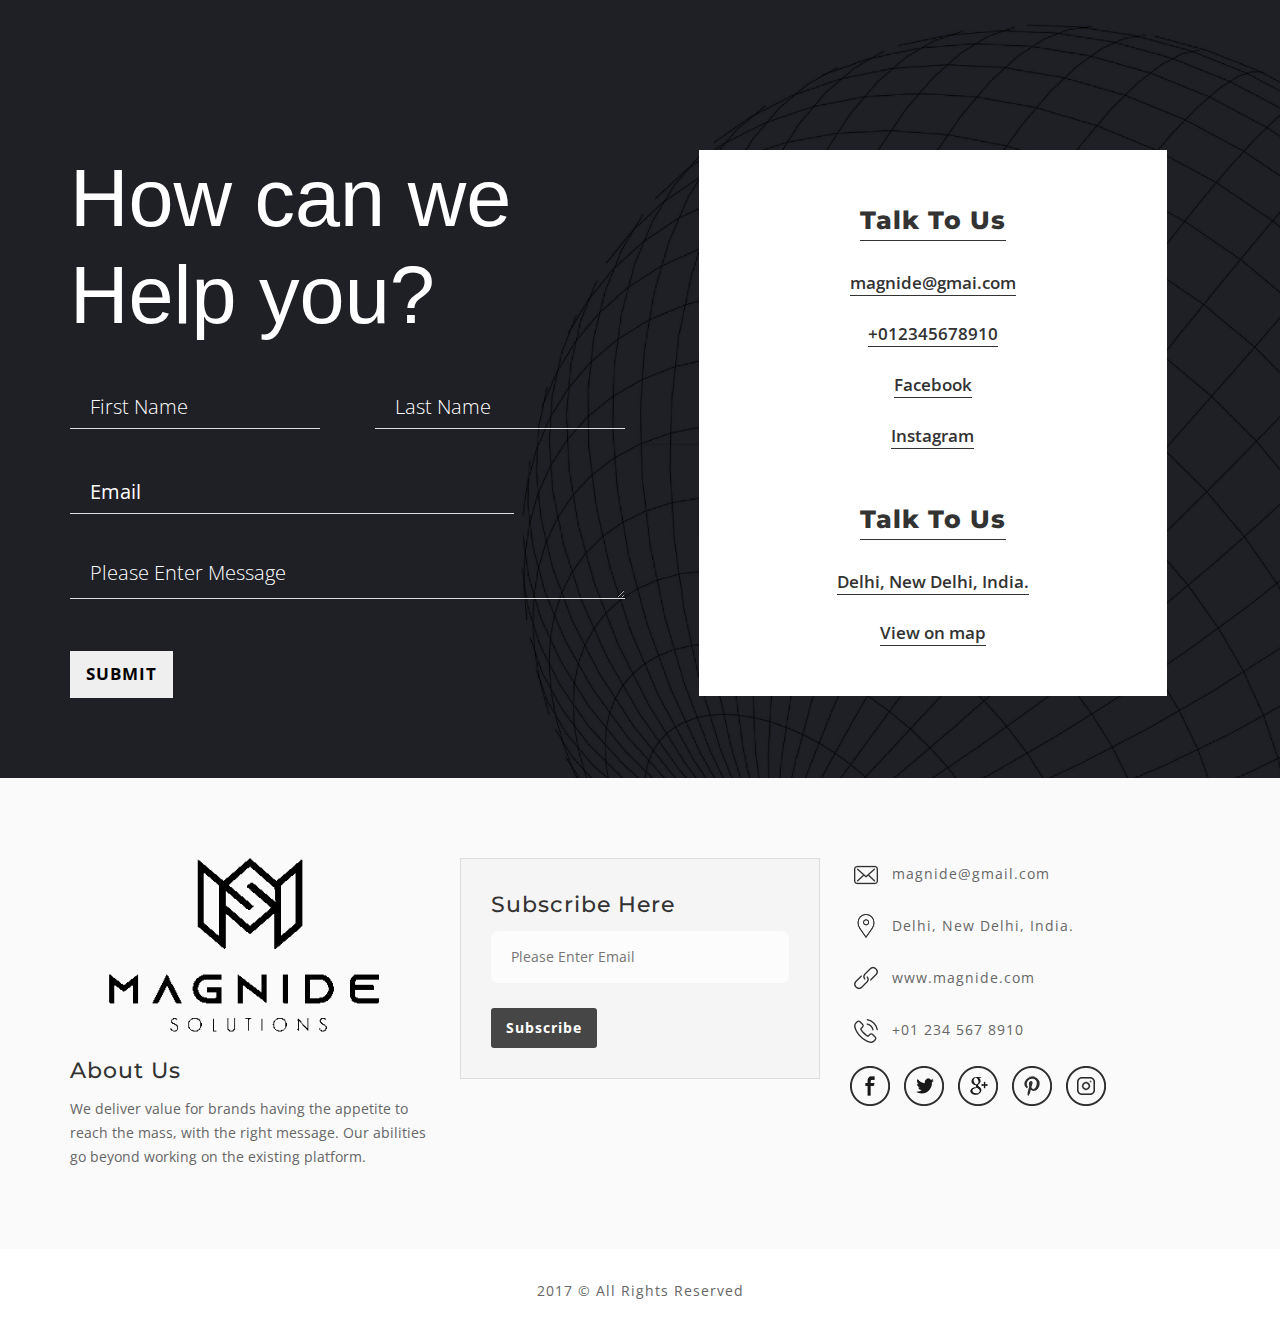
==== commit 128e6661: "Update contact.html" ====
--- a/contact.html
+++ b/contact.html
@@ -46,30 +46,30 @@
                         <div class="collapse navbar-collapse">
                             <ul class="nav navbar-nav" id="menu_1">
                                 <li class="menu">
-									<a href="#home" class="n-pagescroll">
-										Home
-									</a>
-								</li>
-								<li class="menu">
-									<a href="#services" class="n-pagescroll">
-										Services
-									</a>
-								</li>
-								<li class="menu">
-									<a href="#testimonial" class="n-pagescroll">
-										Testimonial
-									</a>
-								</li>
-								<li class="menu">
-									<a href="#news" class="n-pagescroll">
-										News
-									</a>
-								</li>
-								<li class="menu">
-									<a href="#" class="n-pagescroll">
-										Contact
-									</a>
-								</li>
+                                    <a href="#home" class="n-pagescroll">
+                                        Home
+                                    </a>
+                                </li>
+                                <li class="menu">
+                                    <a href="#services" class="n-pagescroll">
+                                        Services
+                                    </a>
+                                </li>
+                                <li class="menu">
+                                    <a href="#testimonial" class="n-pagescroll">
+                                        Testimonial
+                                    </a>
+                                </li>
+                                <li class="menu">
+                                    <a href="#news" class="n-pagescroll">
+                                        News
+                                    </a>
+                                </li>
+                                <li class="menu">
+                                    <a href="#" class="n-pagescroll">
+                                        Contact
+                                    </a>
+                                </li>
                             </ul>
                         </div>
                     </div>
@@ -82,11 +82,17 @@
 
 
     <style>
+        @font-face {
+            font-family: 'oriya-mn';
+            src: url('Oriya-MN.ttc');
+        }
+
         .contact-span {
             color: #fff;
             font-size: 81px;
             line-height: 1.2;
             font-weight: 500;
+            font-family: 'oriya-mn', sans-serif !important;
         }
     </style>
 
@@ -278,4 +284,4 @@
     <script type="text/javascript" src="js/custom/custom.js"></script>
 </body>
 
-</html>+</html>
--- a/css/custom/style.css
+++ b/css/custom/style.css
@@ -1,11 +1,4 @@
-/*========================================== MASTER STYLESHEET ===================================================================
-
-	Project     :	WHITE TEMPLATES
-	Version     :	1.0
-	Last Change : 	19/08/2017
-	Primary Use :   WHITE TEMPLATES
-
-=================================================================================================================================*/
+
 /*========================================== LAYOUT ===================================================================
 
 		1.GLOBAL STYLES
@@ -46,6 +39,7 @@
 
 @import url('https://fonts.googleapis.com/css?family=Montserrat:100,100i,200,200i,300,300i,400,400i,500,500i,600,600i,700,700i,800,800i,900,900i');
 @import url('https://fonts.googleapis.com/css?family=Open+Sans:300,300i,400,400i,600,600i,700,700i,800,800i');
+
 body {
     background: #ffffff;
     color: #666666;
@@ -54,10 +48,12 @@
     font-weight: 400;
     line-height: 24px;
 }
+
 a {
     outline: none !important;
     text-decoration: none !important;
 }
+
 h1,
 h2,
 h3,
@@ -66,6 +62,7 @@
 p {
     margin: 0;
 }
+
 h1 {
     color: #333333;
     font-family: 'Montserrat', sans-serif;
@@ -75,6 +72,7 @@
     line-height: 55px;
     text-transform: capitalize;
 }
+
 h2 {
     color: #333333;
     font-family: 'Montserrat', sans-serif;
@@ -84,6 +82,7 @@
     line-height: 45px;
     text-transform: capitalize;
 }
+
 h3 {
     color: #333333;
     font-family: 'Montserrat', sans-serif;
@@ -93,6 +92,7 @@
     line-height: 38px;
     text-transform: capitalize;
 }
+
 h4 {
     color: #333333;
     font-family: 'Montserrat', sans-serif;
@@ -102,15 +102,17 @@
     line-height: 32px;
     text-transform: capitalize;
 }
+
 h5 {
     color: #333333;
     font-family: 'Montserrat', sans-serif;
     font-size: 16px;
-    font-weight:500;
+    font-weight: 500;
     letter-spacing: 1px;
     line-height: 26px;
     text-transform: capitalize;
 }
+
 h6 {
     color: #333333;
     font-family: 'Montserrat', sans-serif;
@@ -120,18 +122,23 @@
     line-height: 25px;
     text-transform: capitalize;
 }
-.navbar-default .navbar-nav > li > a {
+
+.navbar-default .navbar-nav>li>a {
     text-transform: uppercase;
 }
+
 .text-center {
     text-align: center;
 }
+
 .text-left {
     text-align: left;
 }
+
 .text-right {
     text-align: right;
 }
+
 /*========================================== 1.GLOBAL CSS END ===========================================*/
 /*========================================== 2.COMMON CSS START ===========================================*/
 
@@ -139,95 +146,119 @@
     padding-top: 80px;
     padding-bottom: 80px;
 }
+
 .gallery-padding {
     padding-top: 80px;
     padding-bottom: 50px;
 }
+
 .section-1-bg {
     background-color: #fafafa;
 }
+
 .section-2-bg {
     background-color: #f2f2f2;
 }
+
 .theme-bg {
     background-color: #f94b71;
 }
+
 .footer-section {
     background-color: #fafafa;
 }
+
 .copyright-bg {
     background-color: f2f2f2;
 }
+
 .heading-div-1 {
     padding-bottom: 40px;
 }
+
 .image-bottom-space {
     padding-bottom: 25px;
 }
+
 .image-bottom-space1 {
     padding-bottom: 15px;
 }
+
 .image-top-space {
     padding-top: 25px;
 }
+
 .content-top-space {
     padding-top: 15px;
 }
+
 .content-top-space1 {
     padding-top: 10px;
 }
+
 .btn-top-space1 {
     margin-top: 10px;
 }
+
 .content-bottom-space {
     padding-bottom: 20px;
 }
+
 .bgimage-property {
     background-position: center center;
     background-repeat: no-repeat;
     background-size: cover;
 }
+
 .readmore {
     color: #f94b71;
     font-size: 14px;
     font-weight: 600;
     letter-spacing: 1px;
     padding-top: 10px;
-    text-transform:capitalize;
-}
+    text-transform: capitalize;
+}
+
 .readmore:hover {
     color: #f94b71;
 }
+
 .readmore1 {
     color: #333333;
     font-size: 14px;
     font-weight: 600;
     letter-spacing: 1px;
     padding-top: 10px;
-    text-transform:capitalize;
-}
+    text-transform: capitalize;
+}
+
 .readmore1:hover {
     color: #333333;
 }
+
 .content-ul {
     padding-left: 0;
     margin-bottom: 0;
 }
+
 .content-ul li {
     list-style: none;
 }
+
 .underline {
     background-color: #333333;
     width: 60px;
     height: 2px;
     margin: 5px auto 0 auto;
 }
+
 .underline-1 {
     background-color: #333333;
     width: 60px;
     height: 2px;
     margin: 5px 0 0 0;
 }
+
 /*========================================== 2.COMMON CSS END ===========================================*/
 /*========================================== 3.NAVIGATION START ===========================================*/
 
@@ -240,68 +271,94 @@
     z-index: 99;
     box-shadow: 0 0 5px rgba(0, 0, 0, 0.3) !important;
 }
+
 .navbar-right {
     margin-right: 0;
 }
-.navbar-default .navbar-nav > li > a:active,
-.navbar-default .navbar-nav > li > a:focus,
-.navbar-default .navbar-nav > li > a:hover,
-.navbar-default .navbar-nav.clearfix.fixed-header> li > a.active {    
+
+.navbar-default .navbar-nav>li>a:active,
+.navbar-default .navbar-nav>li>a:focus,
+.navbar-default .navbar-nav>li>a:hover,
+.navbar-default .navbar-nav.clearfix.fixed-header>li>a.active {
     transition: all 1.3s;
 }
-.navbar-default .navbar-nav > .active > a,
-.navbar-default .navbar-nav > .open > a {
+
+.navbar-default .navbar-nav>.active>a,
+.navbar-default .navbar-nav>.open>a {
     background-image: none;
     box-shadow: none;
 }
+
 .navbar {
     border: none !important;
 }
+
 .navbar-brand,
-.navbar-nav > li > a {
+.navbar-nav>li>a {
     text-shadow: none;
 }
+
 .topbar.navbar-default {
     background-image: none !important;
     border: none !important;
     box-shadow: none;
 }
+
 #top-nav.navbar-default {
     background-color: rgba(255, 255, 255, 0.9);
     box-shadow: 0 0 5px rgba(0, 0, 0, 0.3) !important;
 }
-.navbar-nav > li > a {
+
+.navbar-nav>li>a {
     color: #666666 !important;
     font-size: 14px;
     font-weight: 600;
     letter-spacing: 0.5px;
     padding: 0 15px;
     transition: all 1.3s;
-	-webkit-transition:all 1.3s;
+    -webkit-transition: all 1.3s;
     -moz-transition: all 1.3s;
 }
-.navbar-nav > li {
+
+.navbar-nav>li {
     padding: 0;
-	margin-left:10px;
-	margin-right:10px;
-}
+    margin-left: 10px;
+    margin-right: 10px;
+}
+
 .pagescroll {
-	-webkit-transition: 0.3s ease;
+    -webkit-transition: 0.3s ease;
     -moz-transition: 0.3s ease;
     transition: 0.3s ease;
     padding: 20px 5px !important;
     text-decoration: none;
     border-top: 2px solid transparent;
     border-bottom: 2px solid transparent;
-}
+    
+}
+.n-pagescroll{
+    color: #333333 !important;
+    border-top: 2px solid #33333300;
+    border-bottom: 2px solid #33333300;
+    padding: 6px 5px !important;
+    margin: 14px 0;
+}
+.n-pagescroll:hover{
+    border-top: 2px solid #333333;
+    border-bottom: 2px solid #333333;
+}
+
+
+
 .navbar-nav {
     margin-top: 7px;
 }
-.navbar-nav > li > a.active,
-.navbar-nav > .active > a,
-.navbar-nav > .active > a:focus,
-.navbar-nav > .active > a:hover,
-.navbar-default .navbar-nav > li > a:hover,
+
+.navbar-nav>li>a.active,
+.navbar-nav>.active>a,
+.navbar-nav>.active>a:focus,
+.navbar-nav>.active>a:hover,
+.navbar-default .navbar-nav>li>a:hover,
 .pagescroll:hover {
     color: #333333 !important;
     border-top: 2px solid #333333;
@@ -309,20 +366,24 @@
     padding: 6px 5px !important;
     margin: 14px 0;
 }
+
 .logo-image {
     float: left;
     padding-bottom: 10px;
     padding-top: 10px;
 }
+
 .navbar-collapse {
     padding-left: 0;
     padding-right: 0;
 }
-.navbar-default .navbar-nav > .active > a,
-.navbar-default .navbar-nav > .active > a:focus,
-.navbar-default .navbar-nav > .active > a:hover {
+
+.navbar-default .navbar-nav>.active>a,
+.navbar-default .navbar-nav>.active>a:focus,
+.navbar-default .navbar-nav>.active>a:hover {
     background-color: transparent;
 }
+
 /*========================================== 3.NAVIGATION END ===========================================*/
 /*========================================== 4.BUTTON START ===========================================*/
 
@@ -338,8 +399,9 @@
     letter-spacing: 1px;
     outline: none;
     padding: 10px 15px;
-   text-transform: capitalize;
-}
+    text-transform: capitalize;
+}
+
 .btn.btn-1 {
     background-color: rgba(51, 51, 51, 0.9);
     box-shadow: inset 0 0 0 0 #ffffff;
@@ -347,33 +409,40 @@
     -moz-transition: ease-out 0.4s;
     transition: ease-out 0.4s;
 }
+
 .btn-1:hover {
     color: #333333;
     box-shadow: inset 0 0 0 50px #ffffff;
     background-color: transparent;
-	-webkit-transition: ease-out 0.4s;
+    -webkit-transition: ease-out 0.4s;
     -moz-transition: ease-out 0.4s;
     transition: ease-out 0.4s;
 }
+
 .btn-top-space {
     margin-top: 25px;
 }
+
 .pricing-btn .btn-1 {
     background-color: #eeeeee;
     color: #333333;
 }
+
 .pricing-btn .btn-1:hover {
     background-color: #eeeeee;
     color: #333333;
 }
+
 .pricing-btn-1 .btn-1 {
     background-color: #dedede;
     color: #333333;
 }
+
 .pricing-btn-1 .btn-1:hover {
     background-color: #dedede;
     color: #333333;
 }
+
 /*========================================== 4.BUTTON END ===========================================*/
 /*========================================== 5.HEADER START ===========================================*/
 
@@ -381,10 +450,12 @@
     background-image: url("../../images/1920x900x1.jpg");
     position: relative;
 }
+
 .header-padding {
     padding-bottom: 200px;
     padding-top: 200px;
 }
+
 .header-div-1 h1 {
     color: #333333;
     font-size: 50px;
@@ -394,24 +465,28 @@
     margin-top: 30px;
     text-transform: uppercase;
 }
+
 .header-div-1 h1 span {
-	 font-size: 30px;
-}
+    font-size: 30px;
+}
+
 .header-bgimage-1 .first-para {
     color: #333333;
     font-size: 14px;
-    font-weight:600;
+    font-weight: 600;
     letter-spacing: 3px;
     line-height: 24px;
-	text-transform: uppercase;
-}
+    text-transform: uppercase;
+}
+
 .header-bgimage-1 .second-para {
     color: #333333;
     font-size: 16px;
-    font-weight:600;
+    font-weight: 600;
     letter-spacing: 3px;
     line-height: 24px;
 }
+
 .header-div-1 .btn-1 {
     background-color: rgba(51, 51, 51, 0.9);
     color: #ffffff;
@@ -420,20 +495,23 @@
     letter-spacing: 1px;
     text-transform: capitalize;
 }
+
 .header-div-1 .btn-1:focus,
 .header-div-1 .btn-1:hover {
-     color: #333333;
+    color: #333333;
     box-shadow: inset 0 0 0 50px #ffffff;
     background-color: transparent;
-	-webkit-transition: ease-out 0.4s;
+    -webkit-transition: ease-out 0.4s;
     -moz-transition: ease-out 0.4s;
     transition: ease-out 0.4s;
 }
+
 .header-btn {
     margin-top: 30px;
 }
+
 .header-div-3 {
-	padding-top:100px;
+    padding-top: 100px;
 }
 
 /*slider*/
@@ -441,27 +519,34 @@
 .owl-demo .owl-dots {
     display: none !important;
 }
+
 #owl-demo1 .item,
 #owl-demo .item {
     margin: 0;
 }
+
 .owl-carousel {
     position: relative;
     height: 100%;
 }
+
 .slider1-padding {
     padding-bottom: 225px;
     padding-top: 225px;
 }
+
 .slider-image1 {
     background-image: url("../../images/slider-image-1.jpg");
 }
+
 .slider-image2 {
     background-image: url("../../images/slider-image-2.jpg");
 }
+
 .slider-image3 {
     background-image: url("../../images/slider-image-3.jpg");
 }
+
 .slider-image1 .header-div-1 h1 {
     color: #333333;
     font-size: 50px;
@@ -471,41 +556,47 @@
     margin-top: 30px;
     text-transform: uppercase;
 }
+
 .slider-image1 h1 span {
-	 font-size: 30px;
-}
+    font-size: 30px;
+}
+
 .slider-image1 .first-para {
     color: #333333;
     font-size: 14px;
-    font-weight:600;
+    font-weight: 600;
     letter-spacing: 3px;
     line-height: 24px;
-	text-transform: uppercase;
-}
+    text-transform: uppercase;
+}
+
 .slider-image1 .second-para {
     color: #333333;
     font-size: 16px;
-    font-weight:600;
+    font-weight: 600;
     letter-spacing: 3px;
     line-height: 24px;
 }
+
 .slider-image1 .header-div-1 .btn-1 {
-   background-color: rgba(51, 51, 51, 0.9);
+    background-color: rgba(51, 51, 51, 0.9);
     color: #ffffff;
     font-size: 14px;
     font-weight: bold;
     letter-spacing: 1px;
     text-transform: capitalize;
 }
+
 .slider-image1 .header-div-1 .btn-1:focus,
 .slider-image1 .header-div-1 .btn-1:hover {
     color: #333333;
     box-shadow: inset 0 0 0 50px #ffffff;
     background-color: transparent;
-	-webkit-transition: ease-out 0.4s;
+    -webkit-transition: ease-out 0.4s;
     -moz-transition: ease-out 0.4s;
     transition: ease-out 0.4s;
 }
+
 .slider-image1 .header-div-1 {
     margin: 0 auto;
     width: 80%;
@@ -520,41 +611,47 @@
     margin-top: 30px;
     text-transform: uppercase;
 }
+
 .slider-image2 h1 span {
-	 font-size: 30px;
-}
+    font-size: 30px;
+}
+
 .slider-image2 .first-para {
     color: #333333;
     font-size: 14px;
-   font-weight:600;
+    font-weight: 600;
     letter-spacing: 3px;
     line-height: 24px;
-	text-transform: uppercase;
-}
+    text-transform: uppercase;
+}
+
 .slider-image2 .second-para {
     color: #333333;
     font-size: 16px;
-    font-weight:600;
+    font-weight: 600;
     letter-spacing: 3px;
     line-height: 24px;
 }
+
 .slider-image2 .header-div-1 .btn-1 {
-background-color: rgba(51, 51, 51, 0.9);
+    background-color: rgba(51, 51, 51, 0.9);
     color: #ffffff;
     font-size: 14px;
     font-weight: bold;
     letter-spacing: 1px;
     text-transform: capitalize;
 }
+
 .slider-image2 .header-div-1 .btn-1:focus,
 .slider-image2 .header-div-1 .btn-1:hover {
     color: #333333;
     box-shadow: inset 0 0 0 50px #ffffff;
     background-color: transparent;
-	-webkit-transition: ease-out 0.4s;
+    -webkit-transition: ease-out 0.4s;
     -moz-transition: ease-out 0.4s;
     transition: ease-out 0.4s;
 }
+
 .slider-image2 {
     text-align: left;
 }
@@ -568,38 +665,43 @@
     margin-top: 30px;
     text-transform: uppercase;
 }
+
 .slider-image3 h1 span {
-	 font-size: 30px;
-}
+    font-size: 30px;
+}
+
 .slider-image3 .first-para {
     color: #333333;
     font-size: 14px;
-    font-weight:600;
+    font-weight: 600;
     letter-spacing: 3px;
     line-height: 24px;
-	text-transform: uppercase;
-}
+    text-transform: uppercase;
+}
+
 .slider-image3 .second-para {
-   color: #333333;
+    color: #333333;
     font-size: 16px;
-    font-weight:600;
+    font-weight: 600;
     letter-spacing: 3px;
     line-height: 24px;
 }
+
 .slider-image3 .header-div-1 .btn-1 {
-   background-color: rgba(51, 51, 51, 0.9);
+    background-color: rgba(51, 51, 51, 0.9);
     color: #ffffff;
     font-size: 14px;
     font-weight: bold;
     letter-spacing: 1px;
     text-transform: capitalize;
 }
+
 .slider-image3 .header-div-1 .btn-1:focus,
 .slider-image3 .header-div-1 .btn-1:hover {
-     color: #333333;
+    color: #333333;
     box-shadow: inset 0 0 0 50px #ffffff;
     background-color: transparent;
-	-webkit-transition: ease-out 0.4s;
+    -webkit-transition: ease-out 0.4s;
     -moz-transition: ease-out 0.4s;
     transition: ease-out 0.4s;
 }
@@ -614,39 +716,45 @@
     margin-top: 30px;
     text-transform: uppercase;
 }
+
 .header-div-3 h1 span {
-	 font-size: 30px;
-}
+    font-size: 30px;
+}
+
 .header-bgimage-3 .first-para {
     color: #333333;
     font-size: 14px;
-    font-weight:600;
+    font-weight: 600;
     letter-spacing: 3px;
     line-height: 24px;
-	text-transform: uppercase;
-}
+    text-transform: uppercase;
+}
+
 .header-bgimage-3 .second-para {
     color: #333333;
     font-size: 16px;
-    font-weight:600;
+    font-weight: 600;
     letter-spacing: 3px;
     line-height: 24px;
 }
+
 .form-div {
     position: relative;
     margin-bottom: 20px;
 }
+
 .form-div textarea {
     color: #333333;
     border: none;
-    background-color: rgba(255, 255,255, 0.5);
+    background-color: rgba(255, 255, 255, 0.5);
     border-radius: 3px;
     padding-left: 65px;
     padding-right: 20px;
     padding-top: 10px;
     width: 100%;
-	position:relative;
-}
+    position: relative;
+}
+
 .form-div input {
     color: #333333;
     border: none;
@@ -656,55 +764,63 @@
     padding-left: 65px;
     padding-right: 20px;
     width: 100%;
-	position:relative;
-}
+    position: relative;
+}
+
 .form-section h3 {
     color: #333333;
     margin-bottom: 20px;
 }
+
 .form-div label {
     display: none !important;
 }
+
 .form-col .form-message.error,
 .form-col .form-input.error {
     background-color: rgba(255, 0, 0, 0.5);
 }
+
 .header-bgimage-3 {
     background-image: url("../../images/1920x900x2.jpg");
     padding-bottom: 100px;
     padding-top: 100px;
 }
+
 .form-div i {
-	color:#eeeeee;
-	background-color:rgba(0,0,0,0.6);
-	position:absolute;
-	padding-left:20px;
-	border-top-left-radius:3px;
-	border-bottom-left-radius:3px;
-	width:50px;
-	line-height:40px;
-	height:40px;
-}
+    color: #eeeeee;
+    background-color: rgba(0, 0, 0, 0.6);
+    position: absolute;
+    padding-left: 20px;
+    border-top-left-radius: 3px;
+    border-bottom-left-radius: 3px;
+    width: 50px;
+    line-height: 40px;
+    height: 40px;
+}
+
 .header-div-3 .btn-1 {
     background-color: rgba(51, 51, 51, 0.9);
     color: #ffffff;
     font-size: 14px;
     font-weight: bold;
     letter-spacing: 1px;
-   text-transform: capitalize;
-}
+    text-transform: capitalize;
+}
+
 .header-div-3 .btn-1:focus,
 .header-div-3 .btn-1:hover {
-     color: #333333;
+    color: #333333;
     box-shadow: inset 0 0 0 50px #ffffff;
     background-color: transparent;
-	-webkit-transition: ease-out 0.4s;
+    -webkit-transition: ease-out 0.4s;
     -moz-transition: ease-out 0.4s;
     transition: ease-out 0.4s;
 }
+
 .form-col {
-	background-color:rgba(0,0,0,0.1);
-	padding:20px 20px 30px 20px;
+    background-color: rgba(0, 0, 0, 0.1);
+    padding: 20px 20px 30px 20px;
 }
 
 /*========================================== 5.HEADER END ===========================================*/
@@ -715,28 +831,31 @@
     border: 1px solid #f2f2f2;
     border-radius: 3px;
     padding: 40px 20px;
-	height: 360px;
     position: relative;
-	-webkit-transition: all 0.3s ease-in-out;
+    height: 360px;
+    -webkit-transition: all 0.3s ease-in-out;
     -moz-transition: all 0.3s ease-in-out;
     transition: all 0.3s ease-in-out;
 }
+
 .services-div h5 a {
     color: #333333;
 }
+
 .services-div p {
     color: #666666;
 }
-.services-div:hover {   
+
+.services-div:hover {
     border-bottom: 2px solid #999999;
     -webkit-transition: all 0.8s ease-in-out;
     -moz-transition: all 0.8s ease-in-out;
     transition: all 0.8s ease-in-out;
 }
 
-.services-div:hover img{
-	margin-top:-80px;
-	 -webkit-transition: all 0.8s ease-in-out;
+.services-div:hover img {
+    margin-top: -80px;
+    -webkit-transition: all 0.8s ease-in-out;
     -moz-transition: all 0.8s ease-in-out;
     transition: all 0.8s ease-in-out;
 }
@@ -744,9 +863,11 @@
 .services-space {
     margin-top: 30px;
 }
+
 .services-row .col-md-3:nth-child(5) {
     clear: both;
 }
+
 /*========================================== 6.SERVICES END ===========================================*/
 /*========================================== 7.THREE COLUMN START ===========================================*/
 
@@ -759,15 +880,17 @@
     padding: 20px 25px 30px 25px;
     position: relative;
 }
+
 .three-col img {
     border-top-left-radius: 3px;
     border-top-right-radius: 3px;
     overflow-x: hidden;
-    overflow-y: hidden;  
-	-webkit-transition: opacity 0.5s ease 0s, -webkit-transform 5s ease 0s;
-	 -moz-transition: opacity 0.5s ease 0s, transform 5s ease 0s;
-	transition: opacity 0.5s ease 0s, transform 5s ease 0s;
-}
+    overflow-y: hidden;
+    -webkit-transition: opacity 0.5s ease 0s, -webkit-transform 5s ease 0s;
+    -moz-transition: opacity 0.5s ease 0s, transform 5s ease 0s;
+    transition: opacity 0.5s ease 0s, transform 5s ease 0s;
+}
+
 .three-img {
     display: block;
     margin-bottom: 0;
@@ -777,76 +900,92 @@
     overflow-x: hidden;
     overflow-y: hidden;
 }
+
 .three-col:hover img {
     opacity: 0.9;
     -webkit-transform: scale(1.2);
-	 -moz-transform:scale(1.2);
-	transform: scale(1.2);
+    -moz-transform: scale(1.2);
+    transform: scale(1.2);
     overflow-x: hidden;
     overflow-y: hidden;
 }
+
 .three-col {
     position: relative;
 }
+
 /*========================================== 7.THREE COLUMN END ===========================================*/
 /*========================================== 8.TWO COLUMN START ===========================================*/
 /*features*/
 .features-col h4 a {
     color: #333333;
 }
+
 .features-col li {
     background-color: #f5f5f5;
     border: 1px solid #dddddd;
     padding: 20px;
 }
+
 .list-ul li:nth-child(3),
 .list-ul li:nth-child(2),
 .list-ul li:nth-child(1) {
     margin-bottom: 20px;
 }
+
 .list-div-left,
 .list-div-body {
     display: table-cell;
 }
+
 .list-div-left {
     padding-right: 20px;
     vertical-align: top;
     width: 60px;
 }
+
 .content-top-space-2 {
     margin-top: 10px;
 }
+
 /*two col left and right*/
 .two-left-right-bg .two-left-div {
     padding-bottom: 80px;
     padding-top: 80px;
 }
+
 .two-left-div {
     padding-left: 40px;
     padding-right: 30px;
 }
+
 .two-right-div {
     padding-left: 107px;
     padding-right: 30px;
 }
+
 .two-right-main .two-right-div {
     padding-bottom: 80px;
     padding-top: 80px;
 }
+
 .two-right-div h3 a,
 .two-left-div h3 a {
     color: #333333;
 }
+
 .two-left-bgimage {
     background-image: url("../../images/1000x530x1.jpg");
     height: 475px;
     width: 50%;
 }
+
 .two-right-bgimage {
     background-image: url("../../images/1000x530x2.jpg");
     height: 472px;
     width: 50%;
 }
+
 /*========================================== 8.TWO COLUMN END ===========================================*/
 /*========================================== 9.COUNTER START ===========================================*/
 
@@ -855,6 +994,7 @@
     padding-bottom: 120px;
     padding-top: 120px;
 }
+
 .counter-value {
     color: #333333;
     font-size: 45px;
@@ -863,6 +1003,7 @@
     line-height: 40px;
     margin: 0 auto 20px auto;
 }
+
 .counter-title {
     color: #333333;
     font-size: 16px;
@@ -870,25 +1011,31 @@
     letter-spacing: 1px;
     text-transform: uppercase;
 }
+
 .counter-div .col-md-4 {
     padding-left: 10px;
     padding-right: 10px;
 }
+
 .counter-div img {
     padding-bottom: 15px;
 }
+
 .counter-div .counter-value {
     margin-bottom: 10px;
 }
+
 /*========================================== 9.COUNTER END ===========================================*/
 /*========================================== 10.TESTIMONIAL START ===========================================*/
 
 .testimonial-bg {
     background-image: url("../../images/1920x700x2.jpg");
 }
+
 .testimonial-div {
     margin-bottom: 20px;
 }
+
 .testimonial-para {
     color: #333333;
     font-style: italic;
@@ -896,13 +1043,16 @@
     text-align: left;
     width: 80%;
 }
+
 .testimonial-bg h2 {
     color: #333333;
 }
+
 .testimonial-name-div {
     display: table;
     padding-top: 30px;
 }
+
 .testimonial-name {
     color: #333333;
     font-size: 16px;
@@ -910,6 +1060,7 @@
     letter-spacing: 1px;
     text-align: left;
 }
+
 .testimonial-name1 {
     color: #444444;
     font-size: 14px;
@@ -917,15 +1068,19 @@
     letter-spacing: 1px;
     text-align: left;
 }
+
 .testimonial-name-div .list-div-body {
     padding-top: 15px;
 }
+
 .testimonial-name-div img {
     border-radius: 3px;
 }
+
 .owl-carousel.testimonial .owl-item img {
     width: auto;
 }
+
 /*========================================== 10.TESTIMONIAL END ===========================================*/
 /*========================================== 11.NEWS START ===========================================*/
 
@@ -933,32 +1088,40 @@
     display: inline;
     display: inline-table;
 }
+
 .news-ul li {
     display: table-cell;
 }
+
 .news-ul li:nth-child(1) {
     padding-right: 10px;
     vertical-align: text-top;
 }
+
 .news-ul li:nth-child(2) {
     vertical-align: middle;
 }
+
 .news-ul p a:hover {
     color: #333333;
 }
+
 .news-col {
     background-color: #f5f5f5;
     border: 1px solid #dddddd;
     padding: 20px;
 }
+
 .news-col h4 {
     font-weight: 600;
     margin-bottom: 10px;
     margin-top: 5px;
 }
+
 .news-col h4 a {
     color: #333333;
 }
+
 .news-ul p {
     color: #666666;
     font-size: 14px;
@@ -966,27 +1129,33 @@
     letter-spacing: 1px;
     text-transform: uppercase;
 }
+
 .news-ul p a {
     color: #777777;
 }
+
 .news-ul-1 {
     float: right;
 }
+
 .news1-div {
     border-bottom: 1px solid #f94b71;
     padding-top: 6px;
     padding-bottom: 7px;
 }
+
 .news-row-2 {
     margin-top: 35px;
 }
+
 .news-img img {
     overflow-x: hidden;
     overflow-y: hidden;
-   -webkit-transition: opacity 0.5s ease 0s, -webkit-transform 5s ease 0s;
-	 -moz-transition: opacity 0.5s ease 0s, transform 5s ease 0s;
-	transition: opacity 0.5s ease 0s, transform 5s ease 0s;
-}
+    -webkit-transition: opacity 0.5s ease 0s, -webkit-transform 5s ease 0s;
+    -moz-transition: opacity 0.5s ease 0s, transform 5s ease 0s;
+    transition: opacity 0.5s ease 0s, transform 5s ease 0s;
+}
+
 .news-img {
     display: block;
     margin-bottom: 0;
@@ -996,25 +1165,29 @@
     overflow-x: hidden;
     overflow-y: hidden;
 }
+
 .news-row-2:hover>.col-sm-4 .news-img img,
 .news-row-1:hover>.col-sm-4 .news-img img {
     opacity: 0.9;
-	  -webkit-transform: scale(1.2);
-	  -moz-transform: scale(1.2);
+    -webkit-transform: scale(1.2);
+    -moz-transform: scale(1.2);
     transform: scale(1.2);
     overflow-x: hidden;
     overflow-y: hidden;
 }
+
 .news-row-2,
 .news-row-1 {
     position: relative;
 }
+
 /*========================================== 11.NEWS END ===========================================*/
 /*========================================== 12.PRICE TABLE START ===========================================*/
 
 .price-line {
     position: relative;
 }
+
 .price-line:hover .price-line-common.light:before,
 .price-line:hover .price-line-common.light:after {
     border-bottom-color: #333333;
@@ -1022,6 +1195,7 @@
     border-right-color: #333333;
     border-top-color: #333333;
 }
+
 .price-line .price-line-1:after {
     border-bottom-width: 1px;
     border-left-width: 0;
@@ -1030,6 +1204,7 @@
     bottom: 0;
     right: 0;
 }
+
 .price-line .price-line-1:before {
     border-top-width: 1px;
     border-right-width: 0;
@@ -1038,6 +1213,7 @@
     top: 0;
     left: 0;
 }
+
 .price-line .price-line-2:after {
     border-bottom-width: 1px;
     border-left-width: 1px;
@@ -1046,6 +1222,7 @@
     left: 0;
     bottom: 0;
 }
+
 .price-line .price-line-2:before {
     border-bottom-width: 0;
     border-left-width: 0;
@@ -1054,6 +1231,7 @@
     right: 0;
     top: 0;
 }
+
 .price-line .price-line-common:before,
 .price-line .price-line-common:after {
     border-bottom-color: transparent;
@@ -1068,66 +1246,81 @@
     height: 40px;
     position: absolute;
     width: 40px;
-	 -webkit-transition: all 0s 600ms ease 0s;
+    -webkit-transition: all 0s 600ms ease 0s;
     -moz-transition: all 0s 600ms ease 0s;
-    transition: all  600ms ease 0s;   
-}
+    transition: all 600ms ease 0s;
+}
+
 .price-head {
     background-color: #fdfdfd;
     padding: 40px 20px;
 }
+
 .price-head-1 {
     background-color: #ffffff;
     padding: 40px 20px;
 }
+
 .price-inner {
     background-color: #f5f5f5;
 }
+
 .price-table-col {
     border: 1px solid #dddddd;
 }
+
 .price-table-content p {
     color: #333333;
     font-size: 16px;
     font-weight: 600;
     letter-spacing: 1px;
 }
+
 .price-table-content span {
     color: #666666;
     font-size: 14px;
     font-weight: 500;
     letter-spacing: 1px;
 }
+
 .price-table-content li {
     padding: 15px 0;
 }
+
 .price-table-content li {
     border-bottom: 1px solid #dddddd;
 }
+
 .pricing-btn-1,
 .pricing-btn {
     padding-top: 30px;
     padding-bottom: 30px;
 }
+
 .price-table1-content p {
     letter-spacing: 1px;
 }
+
 .price-head h4 {
     color: #333333;
     padding-bottom: 10px;
 }
+
 .price-head p {
     color: #333333;
     font-size: 30px;
 }
+
 .price-head-1 h4 {
     color: #333333;
     padding-bottom: 10px;
 }
+
 .price-head-1 p {
     color: #333333;
     font-size: 30px;
 }
+
 /*========================================== 12.PRICE TABLE END ===========================================*/
 /*========================================== 13.CONTACT START ===========================================*/
 
@@ -1138,39 +1331,132 @@
 .form-div-1 .error::-webkit-input-placeholder,
 .form-div-1 .error::-webkit-input-placeholder {
     /* WebKit, Blink, Edge */
-    
-    color: #ff0000 !important;;
+
+    color: #ff0000 !important;
+    ;
 }
 
 .form-div-1 .form-message.error::placeholder,
 .form-div-1 .form-input.error::placeholder {
     /* WebKit, Blink, Edge */
-    
+
     color: #ff0000 !important;
 }
 
 .form-div-1 .form-message.error:-moz-placeholder,
 .form-div-1 .form-input.error:-moz-placeholder {
     /* Mozilla Firefox 4 to 18 */
-    
+
     color: #ff0000;
     opacity: 1;
 }
+
 .form-div-1 .form-message.error::-moz-placeholder,
 .form-div-1 .form-input.error::-moz-placeholder {
     /* Mozilla Firefox 19+ */
-    
+
     color: #ff0000;
     opacity: 1;
 }
+
 .form-div-1 .form-message.error:-ms-input-placeholder,
 .form-div-1 .form-input.error:-ms-input-placeholder {
     /* Internet Explorer 10-11 */
-    
+
     color: #ff0000;
 }
 
 .form-div-1 textarea {
+    color: #ffffff;
+    border-bottom: 1px solid #dddddd !important;
+    background-color: transparent;
+    height: 40px;
+    padding-left: 20px;
+    padding-right: 20px;
+    width: 100%;
+    outline: none !important;
+    border: none;
+}
+
+.form-div-1 textarea::placeholder {
+    color: #fff;
+    font-size: 20px;
+    font-weight: 100 !important;
+}
+
+.form-div-1 input {
+    color: #ffffff;
+    border-bottom: 1px solid #dddddd !important;
+    background-color: transparent;
+    height: 40px;
+    padding-left: 20px;
+    padding-right: 20px;
+    width: 100%;
+    border: none;
+    outline: none;
+}
+
+.form-div-1 input::placeholder {
+    color: #fff;
+    font-size: 20px;
+}
+
+.form-input-email {
+    width: 80% !important;
+}
+
+
+
+.form-div-2-wp {
+    display: flex;
+    width: 100%;
+    justify-content: space-between;
+    gap: 10px;
+}
+
+.form-div-2 label {
+    display: none !important;
+}
+
+.form-div-2 .error::-webkit-input-placeholder,
+.form-div-2 .error::-webkit-input-placeholder {
+    /* WebKit, Blink, Edge */
+
+    color: #ff0000 !important;
+    ;
+}
+
+.form-div-2 .form-message.error::placeholder,
+.form-div-2 .form-input.error::placeholder {
+    /* WebKit, Blink, Edge */
+
+    color: #ff0000 !important;
+}
+
+.form-div-2 .form-message.error:-moz-placeholder,
+.form-div-2 .form-input.error:-moz-placeholder {
+    /* Mozilla Firefox 4 to 18 */
+
+    color: #ff0000;
+    opacity: 1;
+}
+
+.form-div-2 .form-message.error::-moz-placeholder,
+.form-div-2 .form-input.error::-moz-placeholder {
+    /* Mozilla Firefox 19+ */
+
+    color: #ff0000;
+    opacity: 1;
+}
+
+.form-div-2 .form-message.error:-ms-input-placeholder,
+.form-div-2 .form-input.error:-ms-input-placeholder {
+    /* Internet Explorer 10-11 */
+
+    color: #ff0000;
+}
+
+.form-div-2 textarea {
     color: #666666;
     border: 1px solid #dddddd;
     background-color: #f5f5f5;
@@ -1180,24 +1466,75 @@
     width: 100%;
     padding-top: 6px;
 }
-.form-div-1 input {
-    color: #666666;
-    border: 1px solid #dddddd;
-    background-color: #f5f5f5;
-    border-radius: 3px;
+
+.form-div-2 input {
+    color: #ffffff;
+    border-bottom: 1px solid #dddddd !important;
+    background-color: transparent;
     height: 40px;
     padding-left: 20px;
     padding-right: 20px;
     width: 100%;
-}
-
+    border: none;
+    outline: none;
+}
+
+.form-div-2 input::placeholder {
+    color: #fff;
+    font-size: 20px;
+    font-weight: 100;
+}
+
+.btn-contact {
+    color: #000;
+    border-radius: 0 !important;
+    text-transform: uppercase;
+    font-size: 17px;
+    border: 1px solid transparent;
+}
+
+.btn-contact:hover {
+    background: transparent;
+    color: #fff;
+    border: 1px solid #fff;
+    transition: 0.3s ease-in-out;
+}
+
+.contact-right-wrapper {
+    background: #fff;
+    display: flex;
+    flex-direction: column;
+    align-items: center;
+    justify-content: center;
+    text-align: center;
+    padding: 50px 80px;
+}
+
+.contact-right-wrapper a {
+    font-size: 17px;
+    color: #333;
+    font-weight: 600;
+    margin-top: 26px;
+
+}
+
+
+.contact-r-h {
+    font-size: 25px;
+    line-height: 1.6;
+    font-weight: 800;
+}
+
+.contact-info {
+    border-bottom: 1px solid #333;
+}
 
 input:focus,
 textarea:focus {
     outline: -webkit-focus-ring-color solid 1px;
-    outline-color: #aaaaaa ;
+    outline-color: #aaaaaa;
     outline-style: solid;
-    outline-width: 1px ;
+    outline-width: 1px;
 }
 
 
@@ -1207,63 +1544,88 @@
 
 .form-div-1 {
     position: relative;
-    margin-bottom: 30px;
+}
+
+.form-div-2 {
+    position: relative;
+    width: 45%;
+}
+
+.form-div-1,
+.form-div-2-wp {
+    margin: 45px 0;
 }
 
 .contact-bg {
-    background-image: url("../../images/1920x700x5.html");
-    padding-top: 120px;
-    padding-bottom: 120px;
-}
-
- .contact-div h3 {
+    background-image: url(../../images/contact-bg.jpg);
+    opacity: 8;
+    background-position: center;
+    background-repeat: no-repeat;
+    background-size: cover;
+    padding-top: 150px;
+}
+
+.contact-div h3 {
     color: #ffffff;
 }
+
 .contact-div p {
     color: #666666;
     font-size: 14px;
     font-weight: normal;
     letter-spacing: 1px;
 }
+
 .contact-div p a {
     color: #666666;
 }
+
 .contact-address li {
     display: table-cell;
     vertical-align: middle;
 }
+
 .contact-address li:first-child {
     padding-right: 10px;
 }
+
 .contact-address-space {
     margin-bottom: 20px;
 }
+
 .contact-top-space {
     margin-top: 30px;
 }
+
 /*========================================== 13.CONTACT END ===========================================*/
 /*========================================== 14.SUBSCRIBE START ===========================================*/
 
 #mc_embed_signup {
     clear: left;
 }
+
 #mc-embedded-subscribe {
     margin: 0 0 0em 0 !important;
 }
+
 #ResultMsg {
     text-align: center;
 }
+
 .SuccessMsg {
     color: #33cc33;
 }
+
 .FailureMsg {
     color: #ff0000;
 }
+
 .messageDiv {
-	display:grid;
+    display: grid;
     text-align: center;
     width: 100%;
 }
+
 .SuccessMsg,
 .FailureMsg,
 .sucessMessage,
@@ -1273,58 +1635,73 @@
     display: none;
     margin-top: 10px;
 }
+
 .sucessMessage {
     color: Green;
 }
+
 .failMessage {
     color: #ff0000;
 }
-.message > .SuccessMsg {
-    color: #Green ;
-}
+
+.message>.SuccessMsg {
+    color: Green;
+}
+
 .place_error::-webkit-input-placeholder {
     color: #ff0000;
     text-transform: none;
 }
+
 .place_error::-moz-placeholder {
     color: #ff0000;
     text-transform: none;
 }
+
 .place_error::-moz-placeholder {
     color: #ff0000;
     text-transform: none;
 }
+
 .place_error::-ms-input-placeholder {
     color: #ff0000;
     text-transform: none;
 }
+
 .place_error:-ms-input-placeholder {
-	color: #ff0000 !important;
+    color: #ff0000 !important;
     text-transform: none;
-    
-}
+
+}
+
 .form1-btn .btn {
     width: 100%;
 }
+
 .header-strip-bg {
     background-image: url("../../images/1920x220x1.jpg");
     padding-bottom: 60px;
     padding-top: 60px;
 }
+
 .strip-row {
     margin: 0 auto;
     width: 85%;
 }
+
 .strip-row h3 {
-	color:#333333;
+    color: #333333;
     margin-bottom: 8px;
 }
+
 .strip-btn {
     margin-top: 26px;
 }
+
 .strip-row p {
-	color:#333333;
-}
+    color: #333333;
+}
+
 /*========================================== 14.SUBSCRIBE END ===========================================*/
 /*========================================== 15.TEAM START ===========================================*/
 
@@ -1332,9 +1709,10 @@
     position: relative;
     width: 100%;
     max-width: 400px;
-    margin: auto;   
+    margin: auto;
     cursor: pointer;
 }
+
 .content .content-overlay {
     background: rgba(255, 255, 255, 0.7);
     position: absolute;
@@ -1349,12 +1727,15 @@
     -moz-transition: all 0.4s ease-in-out 0s;
     transition: all 0.4s ease-in-out 0s;
 }
+
 .content:hover .content-overlay {
     opacity: 1;
 }
+
 .content-image {
     width: 100%;
 }
+
 .content-details {
     position: absolute;
     text-align: center;
@@ -1369,6 +1750,7 @@
     -moz-transition: all 0.3s ease-in-out 0s;
     transition: all 0.3s ease-in-out 0s;
 }
+
 .content:hover .content-details {
     top: 91%;
     left: 0;
@@ -1378,6 +1760,7 @@
     -moz-transition: all 0.3s ease-in-out 0s;
     transition: all 0.3s ease-in-out 0s;
 }
+
 .content-details h3 {
     color: #fff;
     font-weight: 500;
@@ -1385,28 +1768,35 @@
     margin-bottom: 0.5em;
     text-transform: uppercase;
 }
+
 .content-details p {
     color: #fff;
     font-size: 0.8em;
 }
+
 .fade-top {
     top: 20%;
 }
+
 .team-col h4 {
     margin-top: 20px;
 }
+
 .team-icon li {
     display: inline-block;
     margin-bottom: 10px;
 }
+
 .team-icon li:last-child {
     margin-bottom: 0;
 }
+
 .team-col {
     background-color: #f5f5f5;
     border: 1px solid #dddddd;
     padding: 20px;
 }
+
 /*CTA*/
 
 .cta-bg {
@@ -1414,9 +1804,11 @@
     padding-bottom: 150px;
     padding-top: 150px;
 }
+
 .cta-bg h2 {
     color: #333333;
 }
+
 .cta-bg p {
     color: #444444;
     font-size: 15px;
@@ -1425,6 +1817,7 @@
     margin: 30px auto;
     width: 80%;
 }
+
 .cta-bg .btn-1 {
     background-color: rgba(0, 0, 0, 0.9);
     box-shadow: inset 0 0 0 0 #ffffff;
@@ -1432,26 +1825,30 @@
     -moz-transition: ease-out 0.4s;
     transition: ease-out 0.4s;
 }
+
 .cta-bg .btn-1:hover {
- color: #333333;
+    color: #333333;
     box-shadow: inset 0 0 0 50px #ffffff;
     background-color: transparent;
-	-webkit-transition: ease-out 0.4s;
+    -webkit-transition: ease-out 0.4s;
     -moz-transition: ease-out 0.4s;
     transition: ease-out 0.4s;
 }
+
 /*========================================== 15.TEAM END ===========================================*/
 /*========================================== 16.GALLERY START ===========================================*/
 
 .gallery-space {
     padding-bottom: 30px;
 }
+
 .gallery-section .container-fluid {
     padding-left: 0;
     padding-right: 0;
     margin-left: 15px;
     margin-right: 15px;
 }
+
 /* GALLERY HOVER */
 
 .gallery-inner {
@@ -1460,6 +1857,7 @@
     width: 100%;
     position: relative;
 }
+
 .gallery-inner .gallery-caption {
     position: absolute;
     top: 0;
@@ -1482,9 +1880,11 @@
     -o-transition: all 0.4s ease;
     transition: all 0.4s ease;
 }
+
 .gallery-inner:hover .gallery-caption {
     opacity: 1;
 }
+
 .gallery-inner .gallery-caption:before {
     content: '';
     display: block;
@@ -1505,9 +1905,11 @@
     -moz-border-radius: 7px !important;
     border-radius: 7px !important;
 }
+
 .gallery-col a {
     color: #333333;
 }
+
 .gallery-inner:hover .gallery-caption:before {
     opacity: 1;
     height: 90%;
@@ -1521,6 +1923,7 @@
     border-radius: 3px !important;
     -moz-outline-radius: 3px !important;
 }
+
 .gallery-caption i {
     color: #333333;
     position: relative;
@@ -1531,9 +1934,11 @@
     font-size: 20px;
     font-weight: 400;
 }
+
 .gallery-inner img {
     border-radius: 3px;
 }
+
 /* Filter controls */
 
 .filter-options li {
@@ -1548,47 +1953,58 @@
     position: relative;
     padding: 5px 0;
 }
+
 .filter-options li:after {
     content: "/";
     padding-left: 10px;
     padding-right: 10px;
 }
+
 .filter-options li:last-child:after {
     content: "";
     padding-left: 0;
     padding-right: 0;
 }
+
 .filter-options li.active {
     color: #333333;
 }
+
 .filter-options li:hover {
     color: #333333;
 }
+
 .filter-options {
     margin-bottom: 30px;
     padding-left: 10px;
     text-align: center;
-	padding-right:10px;
-}
+    padding-right: 10px;
+}
+
 .gallery-row-2 {
     padding-bottom: 30px;
 }
+
 /*========================================== 16.GALLERY END ===========================================*/
 /*========================================== 17.FOOTER START ===========================================*/
 
 .footer-logo {
     margin-bottom: 15px;
 }
+
 .footer-col h4 {
     margin-bottom: 10px;
 }
+
 .footer-col-1 h4 {
     margin-bottom: 10px;
     text-align: left;
 }
+
 .subscribe-form .form-group {
     margin-bottom: 0;
 }
+
 .subscribe-form input {
     border: 0;
     background-color: rgba(255, 255, 255, 0.7);
@@ -1599,32 +2015,39 @@
     padding-left: 20px;
     width: 100%;
 }
+
 .footer1-icon li {
     display: inline-block;
     margin: 0 10px 0 0;
 }
+
 .footer1-icon {
     margin: 20px 0 0 0;
 }
+
 .subscribe-form {
     background-color: #f5f5f5;
     border: 1px solid #dddddd;
     padding: 30px;
     text-align: center;
 }
+
 .subscribe-btn {
     display: block;
     text-align: left !important;
 }
+
 /*footer form*/
 
 .copyright p {
     letter-spacing: 1px;
 }
+
 .copyright {
     padding-bottom: 30px;
     padding-top: 30px;
 }
+
 .form-div label {
     color: #ff0000;
     font-size: 13px;
@@ -1633,289 +2056,349 @@
     margin-top: 10px;
     letter-spacing: 1px;
 }
+
 .contact-frame {
-	border: 0;
-	 -webkit-filter: grayscale(100%);
-       -moz-filter: grayscale(100%);
-        -ms-filter: grayscale(100%);
-         -o-filter: grayscale(100%);
-            filter: grayscale(100%);
-	height: 370px;
-	width: 100%;
-}
+    border: 0;
+    -webkit-filter: grayscale(100%);
+    -moz-filter: grayscale(100%);
+    -ms-filter: grayscale(100%);
+    -o-filter: grayscale(100%);
+    filter: grayscale(100%);
+    height: 370px;
+    width: 100%;
+}
+
 .scrolloff {
-	 pointer-events: none;
-}
+    pointer-events: none;
+}
+
 /*========================================== 17.FOOTER END ===========================================*/
 /*========================================== 18.MEDIA QUERIES START ===========================================*/
 
 @media only screen and (min-width: 250px) and (max-width: 767px) {
-    .navbar-nav > li > a {
+    .navbar-nav>li>a {
         font-size: 13px;
     }
+
     .navbar-default .navbar-toggle {
         margin-bottom: 15px;
         margin-top: 22px;
         margin-right: 0;
     }
+
     .navbar-toggle {
         float: right !important;
     }
-    .navbar-nav > li {
+
+    .navbar-nav>li {
         padding-left: 1.3em;
         cursor: pointer;
     }
-    .navbar-default .navbar-nav > li > a {
+
+    .navbar-default .navbar-nav>li>a {
         display: inline-block;
     }
+
     .navbar-collapse {
         border: 0 !important;
         box-shadow: none !important;
     }
+
     .nav {
         display: inherit !important;
     }
+
     .navbar-default .navbar-toggle:focus,
     .navbar-default .navbar-toggle:hover {
         background-color: transparent;
     }
+
     .navbar-default .navbar-toggle .icon-bar {
         background-color: #333333 !important;
     }
+
     .navbar-default .navbar-toggle {
         border: none !important;
     }
-    .navbar-nav > li {
+
+    .navbar-nav>li {
         padding: 15px 0;
     }
+
     .header-bgimage-1 .header-content,
     .testimonial-para {
         width: 100%;
     }
+
     .res-space {
         margin-bottom: 30px;
     }
+
     .three-col img {
         margin: 0 auto;
     }
+
     .clients-res-space {
         margin-bottom: 30px;
     }
+
     .client-row {
         margin: 0 auto;
         width: 80%;
     }
+
     .strip-btn {
         margin-top: 20px;
     }
+
     .gallery-inner .gallery-caption:before {
         left: 0;
         right: 0;
         margin: 0 auto;
     }
+
     .two-right-div {
         padding-left: 15px;
         padding-right: 15px;
     }
-	
-	.contact-img,
-	 .counter-space1 {
-        margin-bottom: 30px;       
-    }
-	
-	.news-img{
-        margin-bottom: 25px;       
-    }
-	
-	.footer-col-1 {
-		margin-top:30px;
-		margin-bottom:30px;
-	}
-	.header-div-3 {
-		margin-bottom:30px;
-	}
-	.pagescroll {
-		-webkit-transition: 0.3s ease;
-		-moz-transition: 0.3s ease;
-		transition: 0.3s ease;
-		padding: 10px 5px !important;
-		text-decoration: none;
-		border-top: 2px solid transparent;
-		border-bottom: 2px solid transparent;
-	}	
-	.navbar-nav > li > a.active,
-	.navbar-nav > .active > a,
-	.navbar-nav > .active > a:focus,
-	.navbar-nav > .active > a:hover,
-	.navbar-default .navbar-nav > li > a:hover,
-	.pagescroll:hover {
-		color: #333333 !important;
-		border-top: 2px solid #333333;
-		border-bottom: 2px solid #333333;
-		padding: 5px 5px !important;
-		margin: 4px 0;
-	}
-	.navbar-nav > li {
-		padding:0;
-	}
-	.news-row-2 {
-		margin-top:30px;
-	}
-	.news-img {
-		margin-bottom: 20px;
-	}
-	.header-div-3 h1,
-	.slider-image3 .header-div-1 h1,
-	.slider-image2 .header-div-1 h1,
-	.slider-image1 .header-div-1 h1,
+
+    .contact-img,
+    .counter-space1 {
+        margin-bottom: 30px;
+    }
+
+    .news-img {
+        margin-bottom: 25px;
+    }
+
+    .footer-col-1 {
+        margin-top: 30px;
+        margin-bottom: 30px;
+    }
+
+    .header-div-3 {
+        margin-bottom: 30px;
+    }
+
+    .pagescroll {
+        -webkit-transition: 0.3s ease;
+        -moz-transition: 0.3s ease;
+        transition: 0.3s ease;
+        padding: 10px 5px !important;
+        text-decoration: none;
+        border-top: 2px solid transparent;
+        border-bottom: 2px solid transparent;
+    }
+
+    .navbar-nav>li>a.active,
+    .navbar-nav>.active>a,
+    .navbar-nav>.active>a:focus,
+    .navbar-nav>.active>a:hover,
+    .navbar-default .navbar-nav>li>a:hover,
+    .pagescroll:hover {
+        color: #333333 !important;
+        border-top: 2px solid #333333;
+        border-bottom: 2px solid #333333;
+        padding: 5px 5px !important;
+        margin: 4px 0;
+    }
+
+    .navbar-nav>li {
+        padding: 0;
+    }
+
+    .news-row-2 {
+        margin-top: 30px;
+    }
+
+    .news-img {
+        margin-bottom: 20px;
+    }
+
+    .header-div-3 h1,
+    .slider-image3 .header-div-1 h1,
+    .slider-image2 .header-div-1 h1,
+    .slider-image1 .header-div-1 h1,
     .header-div-1 h1 {
         font-size: 35px;
         line-height: 45px;
-    }	
-	.header-div-3 h1 span,
-	.slider-image3 .header-div-1 h1 span,
-	.slider-image2 .header-div-1 h1 span,
-	.slider-image1 .header-div-1 h1 span,
+    }
+
+    .header-div-3 h1 span,
+    .slider-image3 .header-div-1 h1 span,
+    .slider-image2 .header-div-1 h1 span,
+    .slider-image1 .header-div-1 h1 span,
     .header-div-1 h1 span {
         font-size: 20px;
     }
-	h2 {
-		font-size:28px;
-		line-height:32px;
-	}
-	h3 {
-		font-size:25px;
-		line-height:30px;
-	}
-	h4 {
-		font-size:18px;
-		line-height:22px;
-	}
-	.price-head p,
-	.price-head-1 p {
-		color: #333333;
-		font-size: 22px;
-	}
-	.cta-bg p {
-		width:100%;
-	}
-
-}
+
+    h2 {
+        font-size: 28px;
+        line-height: 32px;
+    }
+
+    h3 {
+        font-size: 25px;
+        line-height: 30px;
+    }
+
+    h4 {
+        font-size: 18px;
+        line-height: 22px;
+    }
+
+    .price-head p,
+    .price-head-1 p {
+        color: #333333;
+        font-size: 22px;
+    }
+
+    .cta-bg p {
+        width: 100%;
+    }
+
+}
+
 @media only screen and (min-width: 250px) and (max-width: 991px) {
     .navbar-right.nav {
         padding-bottom: 0 !important;
     }
+
     .section-space {
         margin-bottom: 30px;
     }
+
     .nav {
         float: none;
         margin: 0 auto;
         display: table;
         padding-bottom: 20px;
     }
+
     .two-right-bgimage,
     .two-left-bgimage {
         width: 100%;
     }
+
     .two-right-main {
         display: flex;
         flex-direction: column;
     }
+
     .two-right-div {
         order: 2;
     }
+
     .two-right-bgimage {
         order: 1;
     }
+
     .two-left-right-bg .two-left-div {
         padding-bottom: 80px;
         padding-top: 20px;
     }
+
     .two-left-div {
         padding-left: 0;
         padding-right: 0;
     }
+
     .two-right-main .two-right-div {
         padding-bottom: 80px;
         padding-top: 20px;
-    }    
-	.strip-row {
-		width:100%;
-	}
-	.features-image.res-space {
-		margin-bottom: 20px;
-	}
-	h4 {
-		line-height:22px;
-	}
-}
+    }
+
+    .strip-row {
+        width: 100%;
+    }
+
+    .features-image.res-space {
+        margin-bottom: 20px;
+    }
+
+    h4 {
+        line-height: 22px;
+    }
+}
+
 @media only screen and (min-width: 250px) and (max-width: 479px) {
     .onecolumn-res {
         margin: 0 auto;
         text-align: center;
         width: 100%;
     }
+
     .onecolumn-res img {
         margin: 0 auto;
     }
+
     .onecolumn-res-space {
         padding-bottom: 30px;
-    }	
+    }
+
     .client-row {
         width: 100%;
     }
+
     .footer1-icon li {
         margin-right: 5px;
     }
-	
-	.services-space-2,
+
+    .services-space-2,
     .clients-res-space1 {
         margin-bottom: 30px;
-    }	
-	
-}
+    }
+
+}
+
 @media only screen and (min-width: 250px) and (max-width: 400px) {
-	.content:hover .content-details {
-		top:85%;
-	}
-}
+    .content:hover .content-details {
+        top: 85%;
+    }
+}
+
 @media only screen and (min-width: 480px) and (max-width: 767px) {
 
-	.services-space-1 {
-		margin-top: 30px;
-	}	
-	
-	.services-row .col-md-3:nth-child(3),
-	.services-row .col-md-3:nth-child(7) {
-		clear: both;
-	}
-	
-	.price-table-col,
-	.team-col {
-		margin:0 auto;
-		width:360px;
-	}
-	
-	.team-col-1 {
-		padding-bottom:30px;
-	}
-	
-	.price-line:hover .price-line-common.light:before,
-	.price-line:hover .price-line-common.light:after {
-		border-bottom-color: transparent;
-		border-left-color: transparent;
-		border-right-color: transparent;
-		border-top-color: transparent;
-	}
+    .services-space-1 {
+        margin-top: 30px;
+    }
+
+    .services-row .col-md-3:nth-child(3),
+    .services-row .col-md-3:nth-child(7) {
+        clear: both;
+    }
+
+    .price-table-col,
+    .team-col {
+        margin: 0 auto;
+        width: 360px;
+    }
+
+    .team-col-1 {
+        padding-bottom: 30px;
+    }
+
+    .price-line:hover .price-line-common.light:before,
+    .price-line:hover .price-line-common.light:after {
+        border-bottom-color: transparent;
+        border-left-color: transparent;
+        border-right-color: transparent;
+        border-top-color: transparent;
+    }
+    .contact-span {
+        font-size: 45px;
+    }
+    .contact-right-wrapper {
+        margin-top: 50px;
+    }
 
 }
 
 @media only screen and (min-width: 700px) and (max-width:767px) {
-	.testimonial-div {
-		padding-left:15px;
-		padding-right:15px;
-	}
+    .testimonial-div {
+        padding-left: 15px;
+        padding-right: 15px;
+    }
 }
 
 @media only screen and (min-width: 768px) and (max-width: 991px) {
@@ -1923,97 +2406,125 @@
         margin: 0 auto;
         width: 100%;
     }
+
     .single-column-res-pull {
         margin: 0 auto;
         width: 100%;
         right: 0;
     }
+
     .single-column-res-push,
     .col-sm-push-6.col-sm-6.business2-col {
         margin: 0 auto;
         width: 100%;
         left: 0;
     }
-    .nav > li > a {
+
+    .nav>li>a {
         display: block;
         position: relative;
     }
+
     .navbar-nav {
         padding-bottom: 0;
     }
+
     .features-image {
         margin-bottom: 30px;
     }
+
     .gallery-inner .gallery-caption:before {
         left: 0;
         right: 0;
         margin: 0 auto;
     }
+
     .strip-row {
         width: 100%;
     }
+
     .strip-row h3 {
         margin-bottom: 20px;
     }
+
     .news-ul li:nth-child(1) {
         padding-right: 6px;
         vertical-align: text-top;
     }
+
     .strip-row .col-sm-12 {
         padding: 0;
     }
+
     .two-right-div {
-		margin:0 auto;
-        padding-left:15px;
-        padding-right:15px;
-		width:750px;
-		
-    }
-	
-	.services-space-3 {
-		margin-bottom:30px;
-	}
-	.services-row .col-md-3:nth-child(3),
-	.services-row .col-md-3:nth-child(7) {
-		clear: both;
-	}
-	.footer1-icon li {
-		margin-right:1px;
-	}
-	.content:hover .content-details {
-		top:83%;
-	}
-	
-	.header-div-3 {
-	padding-top:50px;
-	}
-		
-}
+        margin: 0 auto;
+        padding-left: 15px;
+        padding-right: 15px;
+        width: 750px;
+
+    }
+
+    .services-space-3 {
+        margin-bottom: 30px;
+    }
+
+    .services-row .col-md-3:nth-child(3),
+    .services-row .col-md-3:nth-child(7) {
+        clear: both;
+    }
+
+    .footer1-icon li {
+        margin-right: 1px;
+    }
+
+    .content:hover .content-details {
+        top: 83%;
+    }
+
+    .header-div-3 {
+        padding-top: 50px;
+    }
+    .contact-span {
+        font-size: 45px;
+    }
+    .contact-right-wrapper {
+        margin-top: 50px;
+    }
+
+}
+
 @media only screen and (min-width: 992px) and (max-width: 1199px) {
     .strip-row {
         width: 100%;
     }
+
     .gallery-inner .gallery-caption:before {
         left: 0;
         right: 0;
         margin: 0 auto;
     }
+
     .two-left-right-bg .two-left-div {
         padding-bottom: 60px;
         padding-top: 60px;
     }
+
     .two-right-main .two-right-div {
         padding-bottom: 60px;
         padding-top: 60px;
     }
+
     .two-left-bgimage {
         height: 504px;
     }
+
     .two-right-bgimage {
         height: 520px;
     }
-	.content:hover .content-details {
-		top: 88%;
-	}
-}
+
+    .content:hover .content-details {
+        top: 88%;
+    }
+}
+
 /*========================================== 18.MEDIA QUERIES END ===========================================*/
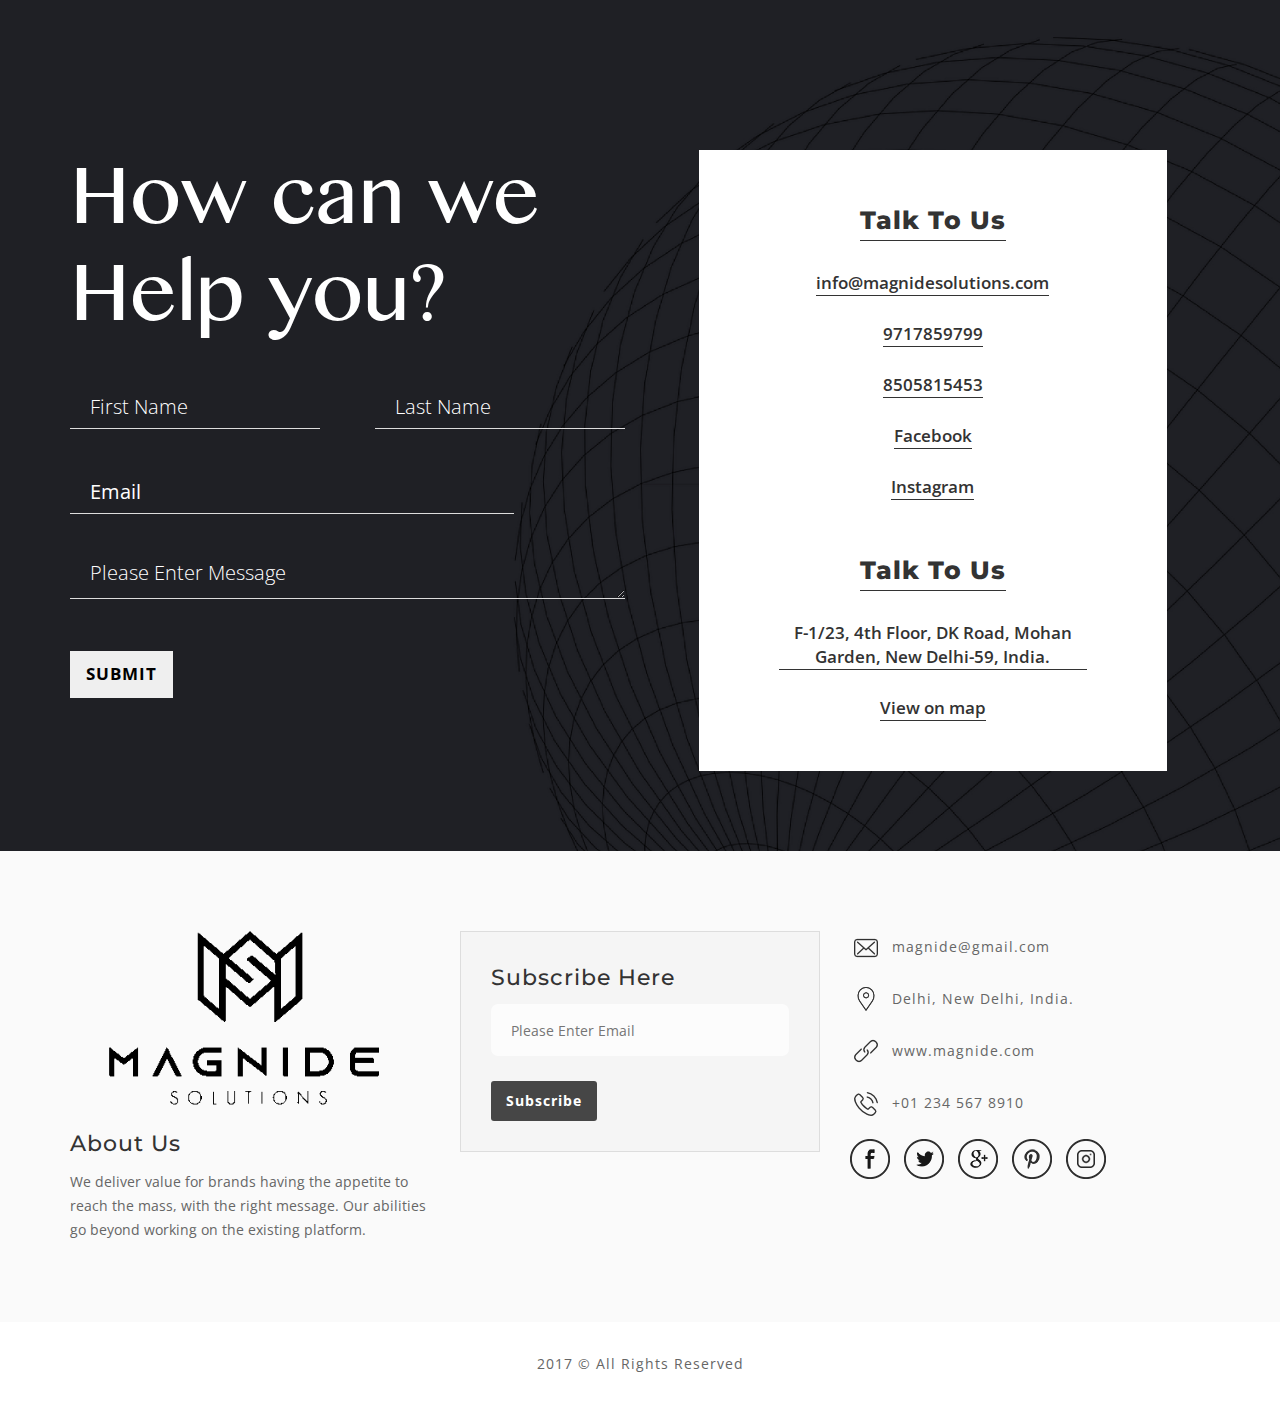
==== commit 621f5132: "Update contact.html" ====
--- a/contact.html
+++ b/contact.html
@@ -139,11 +139,14 @@
                         <h1 class="contact-r-h contact-info">
                             Talk to Us
                         </h1>
-                        <a href="#" class="contact-info" style="margin-top: 30px;">
-                            magnide@gmai.com
-                        </a>
-                        <a href="#" class="contact-info">
-                            +012345678910
+                        <a href="mailto:info@magnidesolutions.com" class="contact-info" style="margin-top: 30px;">
+                            info@magnidesolutions.com
+                        </a>
+                        <a href="tel:+919717859799" class="contact-info">
+                            9717859799
+                        </a>
+                        <a href="tel:+918505815453" class="contact-info">
+                            8505815453
                         </a>
                         <a href="#" class="contact-info">
                             Facebook
@@ -155,7 +158,7 @@
                             Talk to Us
                         </h1>
                         <a href="#" class="contact-info" style="margin-top: 30px;">
-                            Delhi, New Delhi, India.
+                            F-1/23, 4th Floor, DK Road, Mohan Garden, New Delhi-59, India.
                         </a>
                         <a href="#" class="contact-info">
                             View on map
